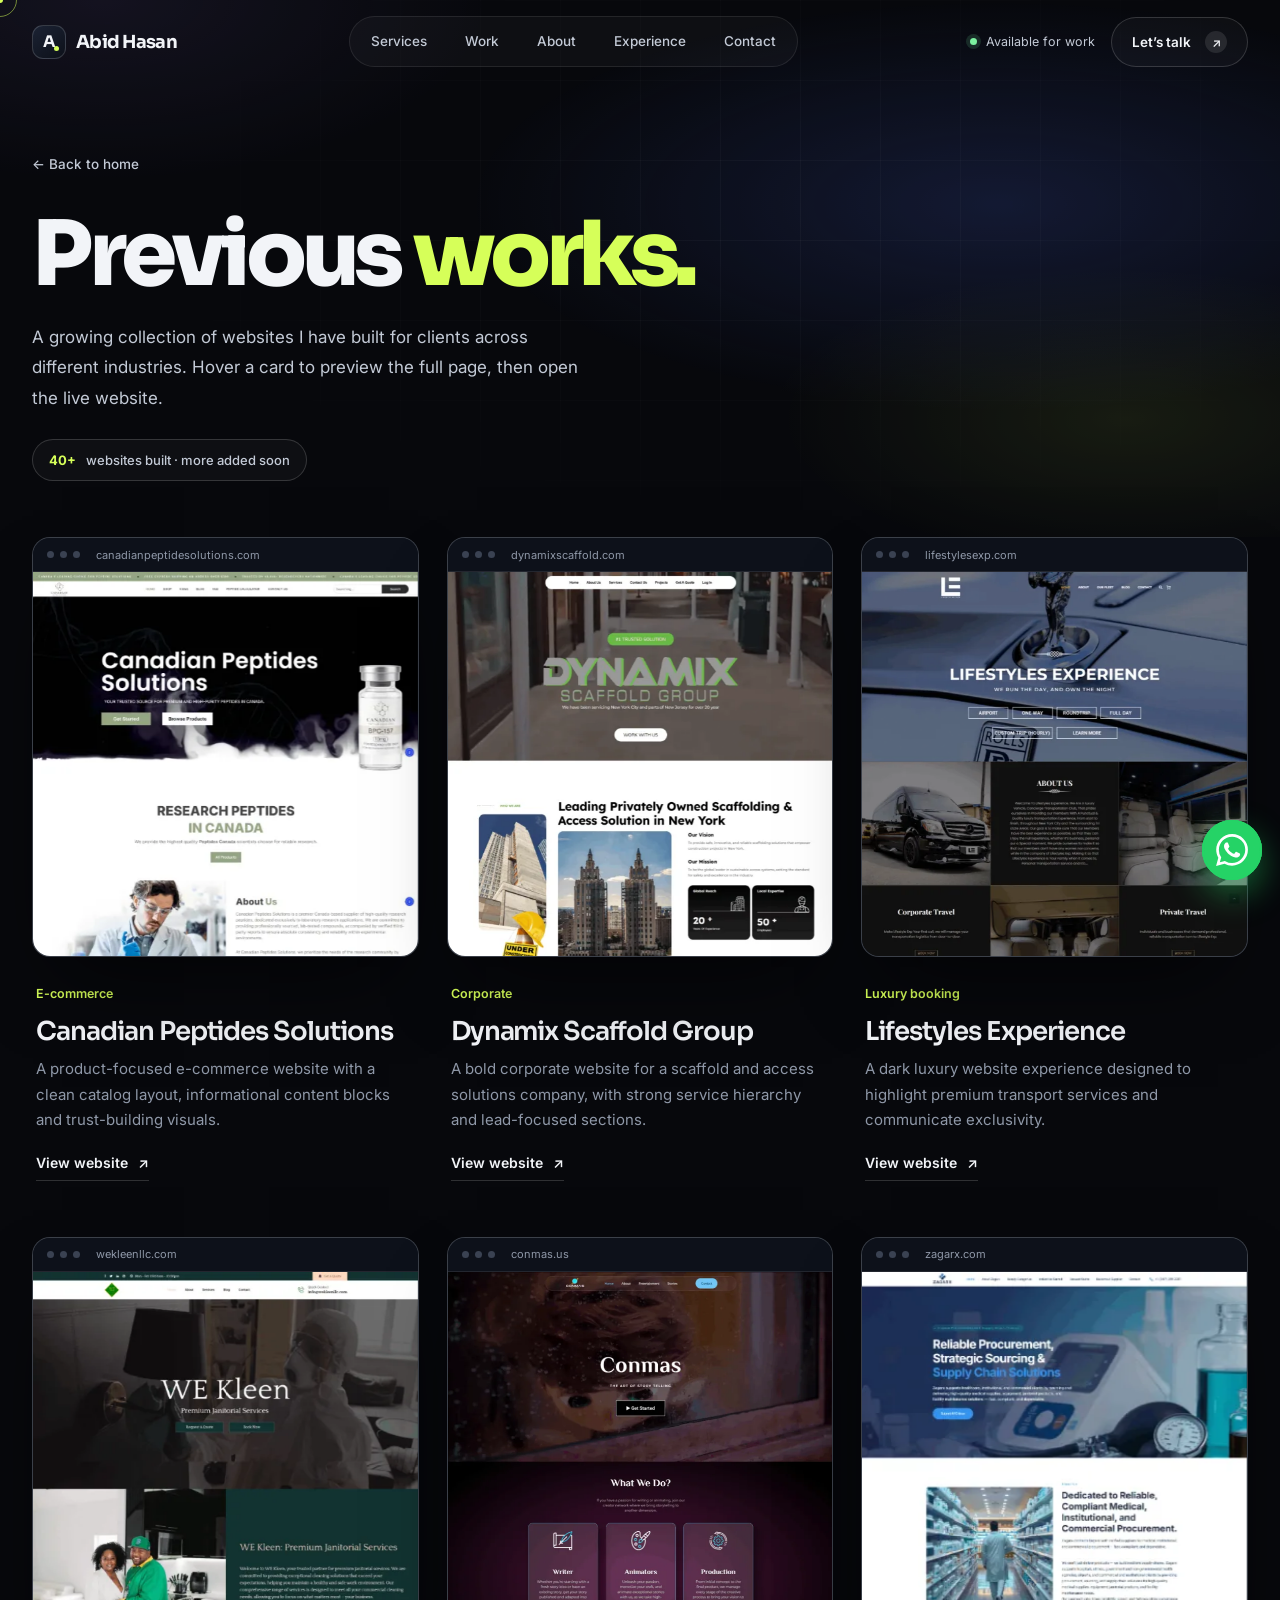
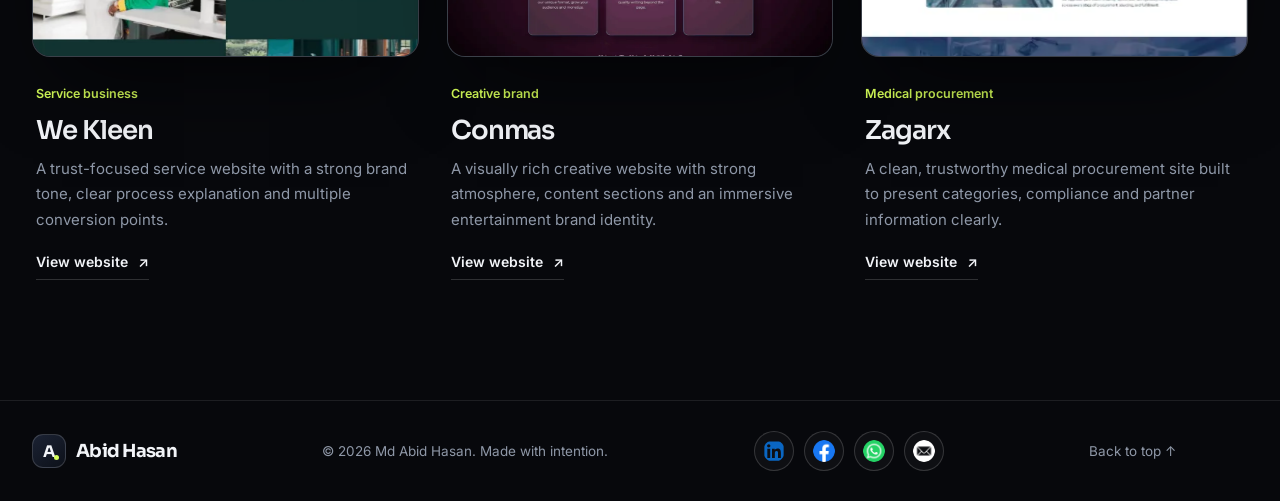
==== works.html @ d03ebf86 "Add files via upload" ====
<!doctype html>
<html lang="en">
<head>
<meta charset="utf-8">
<meta name="viewport" content="width=device-width,initial-scale=1,viewport-fit=cover">
<meta name="theme-color" content="#07080c">
<title>Previous Works — Abid Hasan</title>
<meta name="description" content="A collection of websites built by Abid Hasan: WordPress, WooCommerce, Shopify and custom projects for clients.">
<meta property="og:type" content="website">
<meta property="og:title" content="Previous Works — Abid Hasan">
<meta property="og:description" content="Modern business websites, e-commerce stores and custom web solutions that look professional and work smoothly.">
<meta property="og:image" content="https://abidhasandev.github.io/assets/abid-hasan-studio.webp">
<link rel="icon" href="data:image/svg+xml,%3Csvg xmlns='http://www.w3.org/2000/svg' viewBox='0 0 64 64'%3E%3Crect width='64' height='64' rx='16' fill='%2307080c'/%3E%3Ctext x='32' y='43' font-family='Arial' font-weight='800' font-size='34' text-anchor='middle' fill='%23f2f4f8'%3EA%3C/text%3E%3Ccircle cx='46' cy='42' r='4' fill='%23d6ff59'/%3E%3C/svg%3E">
<link rel="preconnect" href="https://fonts.googleapis.com">
<link rel="preconnect" href="https://fonts.gstatic.com" crossorigin>
<link href="https://fonts.googleapis.com/css2?family=Inter:wght@400;500;600;700&family=Sora:wght@500;600;700;800&display=swap" rel="stylesheet">
<link rel="stylesheet" href="assets/style.css">
</head>
<body>
<a class="skip" href="#main">Skip to content</a>
<div id="progress"></div>
<div class="cursor" id="cursor"></div><div class="cursor-ring" id="ring"><span class="cursor-label" id="clabel">View</span></div>

<header class="nav" id="nav"><div class="wrap nav-inner">
  <a class="brand" href="index.html" aria-label="Abid Hasan — home"><span class="brand-mark">A</span>Abid Hasan</a>
  <nav class="nav-links" id="navLinks" aria-label="Primary">
    <a href="index.html#services">Services</a><a href="index.html#work">Work</a><a href="index.html#about">About</a><a href="index.html#experience">Experience</a><a href="index.html#contact">Contact</a>
  </nav>
  <div class="nav-right">
    <span class="availability">Available for work</span>
    <a class="btn btn-ghost magnetic" href="index.html#contact">Let’s talk <span class="ar">↗</span></a>
    <button class="menu-btn" id="menuBtn" aria-label="Open navigation" aria-expanded="false">☰</button>
  </div>
</div></header>

<main id="main">
<section class="page-head" id="top">
  <div class="hero-bg"></div><div class="hero-grid"></div>
  <div class="wrap">
    <a class="back" href="index.html#work">← Back to home</a>
    <h1 class="page-title">Previous <em>works.</em></h1>
    <p class="page-sub">A growing collection of websites I have built for clients across different industries. Hover a card to preview the full page, then open the live website.</p>
    <div class="works-count"><b>40+</b> websites built · more added soon</div>
  </div>
</section>

<section class="wrap">
  <!--
    HOW TO ADD A NEW WORK
    Copy one whole <article class="project reveal"> ... </article> block below, paste it
    at the end of the grid (just before the closing </div>), then change:
      1. the screenshot file in assets/ (img src + alt)
      2. the domain text inside <span> in .shot-top
      3. the tag, title, description and the website link
    Tip: save the full-page screenshot as .webp to keep the page fast.
  -->
  <div class="projects works-grid">
    <article class="project reveal"><div class="shot" data-cursor="Scroll<br>preview"><div class="shot-top"><i></i><i></i><i></i><span>canadianpeptidesolutions.com</span></div><div class="shot-page"><img src="assets/canadian-peptides.webp" alt="Full-page screenshot of Canadian Peptides Solutions" loading="lazy"></div></div>
      <div class="project-info"><div class="project-tag">E-commerce</div><h3>Canadian Peptides Solutions</h3><p>A product-focused e-commerce website with a clean catalog layout, informational content blocks and trust-building visuals.</p><a class="visit" href="https://canadianpeptidesolutions.com/" target="_blank" rel="noopener">View website <span>↗</span></a></div></article>
    <article class="project reveal"><div class="shot" data-cursor="Scroll<br>preview"><div class="shot-top"><i></i><i></i><i></i><span>dynamixscaffold.com</span></div><div class="shot-page"><img src="assets/dynamix-scaffold.webp" alt="Full-page screenshot of Dynamix Scaffold Group" loading="lazy"></div></div>
      <div class="project-info"><div class="project-tag">Corporate</div><h3>Dynamix Scaffold Group</h3><p>A bold corporate website for a scaffold and access solutions company, with strong service hierarchy and lead-focused sections.</p><a class="visit" href="https://dynamixscaffold.com/" target="_blank" rel="noopener">View website <span>↗</span></a></div></article>
    <article class="project reveal"><div class="shot" data-cursor="Scroll<br>preview"><div class="shot-top"><i></i><i></i><i></i><span>lifestylesexp.com</span></div><div class="shot-page"><img src="assets/lifestyles-experience.webp" alt="Full-page screenshot of Lifestyles Experience" loading="lazy"></div></div>
      <div class="project-info"><div class="project-tag">Luxury booking</div><h3>Lifestyles Experience</h3><p>A dark luxury website experience designed to highlight premium transport services and communicate exclusivity.</p><a class="visit" href="https://lifestylesexp.com/" target="_blank" rel="noopener">View website <span>↗</span></a></div></article>
    <article class="project reveal"><div class="shot" data-cursor="Scroll<br>preview"><div class="shot-top"><i></i><i></i><i></i><span>wekleenllc.com</span></div><div class="shot-page"><img src="assets/we-kleen.webp" alt="Full-page screenshot of We Kleen" loading="lazy"></div></div>
      <div class="project-info"><div class="project-tag">Service business</div><h3>We Kleen</h3><p>A trust-focused service website with a strong brand tone, clear process explanation and multiple conversion points.</p><a class="visit" href="https://wekleenllc.com/" target="_blank" rel="noopener">View website <span>↗</span></a></div></article>
    <article class="project reveal"><div class="shot" data-cursor="Scroll<br>preview"><div class="shot-top"><i></i><i></i><i></i><span>conmas.us</span></div><div class="shot-page"><img src="assets/conmas.webp" alt="Full-page screenshot of Conmas" loading="lazy"></div></div>
      <div class="project-info"><div class="project-tag">Creative brand</div><h3>Conmas</h3><p>A visually rich creative website with strong atmosphere, content sections and an immersive entertainment brand identity.</p><a class="visit" href="https://conmas.us/" target="_blank" rel="noopener">View website <span>↗</span></a></div></article>
    <article class="project reveal"><div class="shot" data-cursor="Scroll<br>preview"><div class="shot-top"><i></i><i></i><i></i><span>zagarx.com</span></div><div class="shot-page"><img src="assets/zagarx.webp" alt="Full-page screenshot of Zagarx" loading="lazy"></div></div>
      <div class="project-info"><div class="project-tag">Medical procurement</div><h3>Zagarx</h3><p>A clean, trustworthy medical procurement site built to present categories, compliance and partner information clearly.</p><a class="visit" href="https://zagarx.com/" target="_blank" rel="noopener">View website <span>↗</span></a></div></article>
  </div>
</section>
</main>

<a class="wa-float" href="https://wa.me/8801737927525" target="_blank" rel="noopener" aria-label="Chat with Abid Hasan on WhatsApp"><svg viewBox="0 0 24 24" aria-hidden="true"><path d="M17.472 14.382c-.297-.149-1.758-.867-2.03-.967-.273-.099-.471-.148-.67.15-.197.297-.767.966-.94 1.164-.173.199-.347.223-.644.075-.297-.15-1.255-.463-2.39-1.475-.883-.788-1.48-1.761-1.653-2.059-.173-.297-.018-.458.13-.606.134-.133.298-.347.446-.52.149-.174.198-.298.298-.497.099-.198.05-.371-.025-.52-.075-.149-.669-1.612-.916-2.207-.242-.579-.487-.5-.669-.51-.173-.008-.371-.01-.57-.01-.198 0-.52.074-.792.372-.272.297-1.04 1.016-1.04 2.479 0 1.462 1.065 2.875 1.213 3.074.149.198 2.096 3.2 5.077 4.487.709.306 1.262.489 1.694.625.712.227 1.36.195 1.871.118.571-.085 1.758-.719 2.006-1.413.248-.694.248-1.289.173-1.413-.074-.124-.272-.198-.57-.347m-5.421 7.403h-.004a9.87 9.87 0 01-5.031-1.378l-.361-.214-3.741.982.998-3.648-.235-.374a9.86 9.86 0 01-1.51-5.26c.001-5.45 4.436-9.884 9.888-9.884 2.64 0 5.122 1.03 6.988 2.898a9.825 9.825 0 012.893 6.994c-.003 5.45-4.437 9.884-9.885 9.884m8.413-18.297A11.815 11.815 0 0012.05 0C5.495 0 .16 5.335.157 11.892c0 2.096.547 4.142 1.588 5.945L.057 24l6.305-1.654a11.882 11.882 0 005.683 1.448h.005c6.554 0 11.89-5.335 11.893-11.893a11.821 11.821 0 00-3.48-8.413Z"/></svg></a>
<footer class="footer"><div class="wrap footer-inner">
  <a class="brand" href="index.html"><span class="brand-mark">A</span>Abid Hasan</a>
  <span>© <span id="year"></span> Md Abid Hasan. Made with intention.</span>
  <div class="social-icons">
    <a href="https://www.linkedin.com/in/abid-hasan21/" target="_blank" rel="noopener" aria-label="LinkedIn" title="LinkedIn"><img src="assets/social/linkedin.svg" alt="" width="22" height="22"></a>
    <a href="https://www.messenger.com/t/100046261867952/" target="_blank" rel="noopener" aria-label="Facebook" title="Facebook"><img src="assets/social/facebook.png" alt="" width="22" height="22"></a>
    <a href="https://wa.me/8801737927525" target="_blank" rel="noopener" aria-label="WhatsApp" title="WhatsApp"><img src="assets/social/whatsapp.png" alt="" width="22" height="22"></a>
    <a href="mailto:abidbest21@gmail.com" aria-label="Email" title="Email"><img src="assets/social/email.png" alt="" width="22" height="22"></a>
  </div>
  <div class="social"><a href="#top">Back to top ↑</a></div>
</div></footer>

<script>
const $=s=>document.querySelector(s),$$=s=>[...document.querySelectorAll(s)];
const reduce=matchMedia('(prefers-reduced-motion:reduce)').matches;
$('#year').textContent=new Date().getFullYear();
const nav=$('#nav'),bar=$('#progress');
addEventListener('scroll',()=>{nav.classList.toggle('scrolled',scrollY>20);const m=document.documentElement.scrollHeight-innerHeight;bar.style.width=(m>0?scrollY/m*100:0)+'%'},{passive:true});
const nl=$('#navLinks'),mb=$('#menuBtn');
mb.addEventListener('click',()=>{const o=nl.classList.toggle('open');mb.setAttribute('aria-expanded',o)});
const io=new IntersectionObserver(es=>es.forEach(e=>{if(e.isIntersecting){e.target.classList.add('in');io.unobserve(e.target)}}),{threshold:.12,rootMargin:'0px 0px -6% 0px'});
$$('.reveal').forEach(el=>io.observe(el));
if(matchMedia('(pointer:fine)').matches&&!reduce){
  const c=$('#cursor'),ring=$('#ring'),lab=$('#clabel');let mx=0,my=0,rx=0,ry=0;
  c.style.opacity=ring.style.opacity=1;
  addEventListener('pointermove',e=>{mx=e.clientX;my=e.clientY;c.style.left=mx+'px';c.style.top=my+'px'},{passive:true});
  (function f(){rx+=(mx-rx)*.16;ry+=(my-ry)*.16;ring.style.left=rx+'px';ring.style.top=ry+'px';requestAnimationFrame(f)})();
  $$('[data-cursor]').forEach(el=>{el.addEventListener('mouseenter',()=>{ring.classList.add('active');lab.innerHTML=el.dataset.cursor});el.addEventListener('mouseleave',()=>ring.classList.remove('active'))});
  $$('a,button').forEach(el=>{el.addEventListener('mouseenter',()=>{if(!ring.classList.contains('active')){ring.classList.add('active');lab.textContent=''}});el.addEventListener('mouseleave',()=>ring.classList.remove('active'))});
}
</script>
</body>
</html>
---- assets/style.css ----
:root{
  --bg:#07080c;--bg2:#0a0d14;--panel:#0f131c;--panel2:#141925;
  --ink:#f2f4f8;--soft:#c3cad6;--muted:#8f98a8;--faint:#5f6877;
  --line:rgba(255,255,255,.09);--line2:rgba(255,255,255,.16);
  --lime:#d6ff59;--blue:#5577ff;--violet:#a98cff;
  --max:1240px;--ease:cubic-bezier(.2,.75,.25,1);
  --r-lg:28px;--r-md:18px;--r-sm:10px;
}
*{box-sizing:border-box}
html{scroll-behavior:smooth;scroll-padding-top:96px;-webkit-text-size-adjust:100%}
body{margin:0;background:var(--bg);color:var(--ink);font:400 16px/1.7 "Inter",system-ui,sans-serif;overflow-x:hidden;-webkit-font-smoothing:antialiased}
body:after{content:"";position:fixed;inset:0;z-index:80;pointer-events:none;opacity:.10;background-image:url("data:image/svg+xml,%3Csvg viewBox='0 0 180 180' xmlns='http://www.w3.org/2000/svg'%3E%3Cfilter id='n'%3E%3CfeTurbulence type='fractalNoise' baseFrequency='.9' numOctaves='3' stitchTiles='stitch'/%3E%3C/filter%3E%3Crect width='100%25' height='100%25' filter='url(%23n)' opacity='.18'/%3E%3C/svg%3E");mix-blend-mode:soft-light}
img{max-width:100%}
a{color:inherit;text-decoration:none}
button,input,textarea{font:inherit;color:inherit}
button{cursor:pointer}
h1,h2,h3,h4,p{margin:0}
:focus-visible{outline:2px solid var(--lime);outline-offset:3px;border-radius:6px}
.skip{position:absolute;left:16px;top:-60px;z-index:200;background:var(--lime);color:#0b0f05;padding:10px 16px;border-radius:99px;font-weight:600;font-size:14px;transition:top .2s}
.skip:focus{top:14px}
.wrap{width:min(var(--max),calc(100% - 64px));margin:auto}
.display{font-family:"Sora",sans-serif;font-weight:700;letter-spacing:-.045em;line-height:1.02}
.lime{color:var(--lime)}

/* progress + loader */
#progress{position:fixed;top:0;left:0;width:0;height:2px;background:linear-gradient(90deg,var(--blue),var(--lime));z-index:100}
#loader{position:fixed;inset:0;z-index:120;background:var(--bg);display:grid;place-items:center;transition:opacity .7s var(--ease),visibility .7s}
.loader-brand{font:800 34px "Sora",sans-serif;letter-spacing:-.05em}
.loader-line{width:min(260px,60vw);height:2px;background:#232833;margin:20px auto 0;overflow:hidden;border-radius:2px}
.loader-line i{display:block;height:100%;width:0;background:var(--lime);animation:load .9s var(--ease) forwards}
.loader-done{opacity:0;visibility:hidden}
@keyframes load{to{width:100%}}
.loader-inner{text-align:center}

/* cursor */
.cursor,.cursor-ring{position:fixed;top:0;left:0;z-index:110;pointer-events:none;border-radius:50%;transform:translate(-50%,-50%);opacity:0}
.cursor{width:6px;height:6px;background:var(--lime)}
.cursor-ring{width:34px;height:34px;border:1px solid rgba(214,255,89,.5);transition:width .25s,height .25s,background .25s}
.cursor-ring.active{width:70px;height:70px;background:rgba(214,255,89,.08);border-color:var(--lime)}
.cursor-label{position:absolute;inset:0;display:grid;place-items:center;font:600 9px "Inter";color:var(--lime);opacity:0;text-align:center;line-height:1.2}
.cursor-ring.active .cursor-label{opacity:1}

/* nav */
.nav{position:fixed;top:0;left:0;right:0;z-index:50;height:84px;transition:background .3s,border-color .3s,height .3s;border-bottom:1px solid transparent}
.nav.scrolled{height:68px;background:rgba(7,8,12,.72);backdrop-filter:blur(20px) saturate(1.4);-webkit-backdrop-filter:blur(20px) saturate(1.4);border-color:var(--line)}
.nav-inner{height:100%;display:flex;align-items:center;justify-content:space-between;gap:24px}
.brand{display:flex;align-items:center;gap:10px;font:700 18px "Sora",sans-serif;letter-spacing:-.04em}
.brand-mark{display:grid;place-items:center;width:34px;height:34px;border-radius:11px;background:linear-gradient(145deg,#1b2233,#0d111a);border:1px solid var(--line2);font-size:16px;position:relative}
.brand-mark:after{content:"";position:absolute;right:6px;bottom:7px;width:5px;height:5px;border-radius:50%;background:var(--lime)}
.nav-links{display:flex;gap:6px;padding:5px;border:1px solid var(--line);border-radius:99px;background:rgba(255,255,255,.03)}
.nav-links a{font-size:13.5px;font-weight:500;color:var(--soft);padding:8px 16px;border-radius:99px;transition:color .2s,background .2s}
.nav-links a:hover,.nav-links a.on{color:var(--ink);background:rgba(255,255,255,.08)}
.nav-right{display:flex;align-items:center;gap:16px}
.availability{display:flex;align-items:center;gap:9px;font-size:12.5px;color:var(--soft)}
.availability:before{content:"";width:7px;height:7px;border-radius:50%;background:#7bf0a0;box-shadow:0 0 0 4px rgba(123,240,160,.14);animation:pulse 2.4s ease-in-out infinite}
@keyframes pulse{50%{box-shadow:0 0 0 7px rgba(123,240,160,0)}}
.btn{display:inline-flex;align-items:center;gap:14px;padding:13px 20px;border-radius:99px;font:600 13.5px "Inter",sans-serif;border:1px solid transparent;transition:transform .3s var(--ease),box-shadow .3s,background .25s,color .25s,border-color .25s;will-change:transform}
.btn-lime{background:var(--lime);color:#0c1005}
.btn-lime:hover{box-shadow:0 14px 40px -8px rgba(214,255,89,.45)}
.btn-ghost{border-color:var(--line2);color:var(--ink);background:rgba(255,255,255,.03)}
.btn-ghost:hover{background:var(--ink);color:#0a0c10;border-color:var(--ink)}
.btn .ar{display:grid;place-items:center;width:22px;height:22px;border-radius:50%;background:rgba(0,0,0,.14);font-size:12px;transition:transform .3s var(--ease)}
.btn:hover .ar{transform:rotate(45deg)}
.btn-ghost .ar{background:rgba(255,255,255,.1)}
.btn-ghost:hover .ar{background:rgba(0,0,0,.1)}
.menu-btn{display:none;width:44px;height:44px;border-radius:50%;border:1px solid var(--line2);background:rgba(255,255,255,.04);font-size:18px}

/* hero */
.hero{position:relative;padding:150px 0 0;overflow:hidden;isolation:isolate}
.hero-bg{position:absolute;inset:0;z-index:-1;pointer-events:none;background:
  radial-gradient(60% 55% at 78% 38%,rgba(85,119,255,.20),transparent 70%),
  radial-gradient(40% 40% at 88% 78%,rgba(214,255,89,.10),transparent 70%),
  radial-gradient(45% 50% at 8% 0%,rgba(169,140,255,.10),transparent 70%)}
.hero-grid{position:absolute;inset:0;z-index:-1;pointer-events:none;background-image:linear-gradient(rgba(255,255,255,.035) 1px,transparent 1px),linear-gradient(90deg,rgba(255,255,255,.035) 1px,transparent 1px);background-size:80px 80px;-webkit-mask-image:radial-gradient(70% 80% at 60% 40%,#000,transparent 80%);mask-image:radial-gradient(70% 80% at 60% 40%,#000,transparent 80%)}
.hero-wrap{display:grid;grid-template-columns:minmax(0,.95fr) minmax(0,1.05fr);gap:30px;align-items:center}
.hero-left{padding-bottom:70px}
.hero-kicker{display:inline-flex;align-items:center;gap:10px;padding:8px 14px 8px 10px;border:1px solid var(--line);border-radius:99px;background:rgba(255,255,255,.03);font-size:12.5px;font-weight:500;color:var(--soft);margin-bottom:28px}
.hero-kicker b{display:grid;place-items:center;height:22px;padding:0 9px;border-radius:99px;background:rgba(214,255,89,.12);color:var(--lime);font-size:11px;font-weight:700}
.hero-title{font-family:"Sora",sans-serif;font-weight:800;font-size:clamp(60px,6.9vw,104px);line-height:.98;letter-spacing:-.06em}
.hero-title .ln{display:block;overflow:hidden;padding:.02em 0 .1em;white-space:nowrap}
.hero-title .ln>span{display:inline-block;transform:translateY(112%);animation:rise 1.1s var(--ease) forwards}
.hero-title .lime{display:inline-block}
.hero-tag{display:flex;align-items:center;gap:14px;margin-top:10px;font:600 clamp(15px,1.75vw,24px)/1.2 "Sora",sans-serif;letter-spacing:-.01em;color:var(--soft);white-space:nowrap;opacity:0;transform:translateY(14px);animation:tagIn .9s .45s var(--ease) forwards}
.hero-tag:before{content:"";width:34px;height:2px;border-radius:2px;background:var(--lime);flex:none}
body:not(.ready) .hero-tag{animation-play-state:paused}
@keyframes tagIn{to{opacity:1;transform:none}}
body:not(.ready) .hero-title .ln span{animation-play-state:paused}
@keyframes rise{to{transform:none}}
.hero-title .lime{display:inline-block}
.hero-intro{max-width:480px;margin-top:28px;color:var(--soft);font-size:18px;line-height:1.75}
.hero-actions{display:flex;flex-wrap:wrap;align-items:center;gap:12px;margin-top:34px}
.hero-chips{display:flex;flex-wrap:wrap;gap:8px;margin-top:34px}
.hero-chips span{padding:8px 14px;border-radius:99px;border:1px solid var(--line);background:rgba(255,255,255,.025);font-size:12.5px;font-weight:500;color:var(--soft)}

.hero-right{position:relative;align-self:stretch}
.stage{position:relative;height:100%;min-height:720px}
.portrait{position:absolute;z-index:3;left:50%;bottom:0;height:82%;width:auto;max-width:none;transform:translateX(-50%);filter:drop-shadow(0 30px 50px rgba(0,0,0,.45));-webkit-mask-image:linear-gradient(180deg,#000 88%,transparent);mask-image:linear-gradient(180deg,#000 88%,transparent)}
.orbit{position:absolute;left:50%;top:40%;aspect-ratio:1;border-radius:50%;border:1px solid rgba(214,255,89,.16);z-index:2;animation:spin var(--dur) linear infinite}
.orbit:before{content:"";position:absolute;inset:16px;border-radius:50%;border:1px dashed rgba(255,255,255,.06)}
.orbit-1{width:68%;--dur:46s}
.orbit-2{width:92%;--dur:70s;animation-direction:reverse;border-color:rgba(255,255,255,.09)}
@keyframes spin{from{transform:translate(-50%,-50%) rotate(0)}to{transform:translate(-50%,-50%) rotate(360deg)}}
@keyframes spinback{from{transform:rotate(0)}to{transform:rotate(-360deg)}}
.tech{position:absolute;z-index:4;width:62px;height:62px;margin:-31px 0 0 -31px}
.tech i{display:grid;place-items:center;width:100%;height:100%;border-radius:20px;background:rgba(12,16,25,.88);border:1px solid var(--line2);box-shadow:0 18px 36px -10px rgba(0,0,0,.6),inset 0 1px 0 rgba(255,255,255,.08);backdrop-filter:blur(8px);animation:spinback var(--dur) linear infinite}
.orbit-2 .tech i{animation-name:spinfwd}
@keyframes spinfwd{from{transform:rotate(0)}to{transform:rotate(360deg)}}
.tech img{width:34px;height:34px;object-fit:contain}
.orbit-1 .tech i{border-radius:50%}
.glass{position:absolute;z-index:5;display:flex;align-items:center;gap:14px;padding:14px 18px;border-radius:var(--r-md);background:rgba(14,18,28,.72);border:1px solid var(--line2);backdrop-filter:blur(16px);-webkit-backdrop-filter:blur(16px);box-shadow:0 24px 50px -16px rgba(0,0,0,.6)}
.glass strong{display:block;font:700 26px/1 "Sora",sans-serif;letter-spacing:-.04em}
.glass small{display:block;font-size:12px;color:var(--muted);line-height:1.35;margin-top:4px}
.glass-a{left:0;bottom:3%;animation:floaty 7s ease-in-out infinite}
.glass-b{right:0;top:10%;animation:floaty 8s ease-in-out -3s infinite}
.glass-b .dot{width:9px;height:9px;border-radius:50%;background:#7bf0a0;box-shadow:0 0 0 5px rgba(123,240,160,.15)}
@keyframes floaty{50%{transform:translateY(-10px)}}

/* marquee */
.marquee{border-top:1px solid var(--line);border-bottom:1px solid var(--line);background:var(--bg2);padding:22px 0;overflow:hidden}
.marquee-track{display:flex;width:max-content;animation:marquee 38s linear infinite}
.marquee:hover .marquee-track{animation-play-state:paused}
.marquee-group{flex:none;display:flex;align-items:center;gap:36px;padding-right:36px;white-space:nowrap;font:600 17px "Sora",sans-serif;letter-spacing:-.02em;color:var(--soft)}
.marquee-group b{color:var(--lime);font-size:15px}
@keyframes marquee{to{transform:translate3d(-33.3333%,0,0)}}

/* sections */
.section{padding:140px 0;position:relative}
.sec-head{display:flex;justify-content:space-between;align-items:flex-end;gap:48px;margin-bottom:64px}
.sec-num{display:inline-flex;align-items:center;gap:12px;font-size:13px;font-weight:600;color:var(--lime);margin-bottom:20px}
.sec-num:before{content:"";width:28px;height:1px;background:var(--lime)}
.sec-title{font:700 clamp(40px,5.2vw,72px)/1.02 "Sora",sans-serif;letter-spacing:-.05em;max-width:760px}
.sec-title em{font-style:normal;color:var(--faint)}
.sec-aside{max-width:360px;color:var(--soft);font-size:16px;line-height:1.8;padding-bottom:8px}

/* stats */
.stats{padding:0;margin-top:-1px}
.stats-grid{display:grid;grid-template-columns:repeat(4,1fr);border-bottom:1px solid var(--line)}
.stat{padding:48px 32px 44px 0;border-right:1px solid var(--line)}
.stat:not(:first-child){padding-left:32px}
.stat:last-child{border:0}
.stat b{display:block;font:700 clamp(44px,5vw,68px)/1 "Sora",sans-serif;letter-spacing:-.05em}
.stat b sup{font-size:.5em;color:var(--lime);vertical-align:top;margin-left:2px;position:relative;top:.15em}
.stat>span{display:block;margin-top:14px;font-size:14.5px;color:var(--muted);max-width:210px;line-height:1.55}

/* services */

/* work */
.work{background:linear-gradient(180deg,var(--bg2),var(--bg))}
.projects{display:grid;grid-template-columns:repeat(3,minmax(0,1fr));gap:60px 28px;align-items:start}
.project:nth-child(3n+2){margin-top:64px}
.shot{position:relative;height:500px;border-radius:var(--r-md);overflow:hidden;background:#161b26;border:1px solid var(--line2);isolation:isolate;box-shadow:0 40px 80px -30px rgba(0,0,0,.7);transition:border-color .4s,transform .6s var(--ease)}
.project:hover .shot{border-color:rgba(214,255,89,.4);transform:translateY(-6px)}
.shot-top{position:absolute;z-index:3;top:0;left:0;right:0;height:34px;display:flex;align-items:center;gap:6px;padding:0 14px;background:#0d111a;border-bottom:1px solid var(--line)}
.shot-top i{width:7px;height:7px;border-radius:50%;background:#3a4252}
.shot-top span{margin-left:10px;font-size:11px;color:var(--muted)}
.shot-page{position:absolute;top:34px;left:0;right:0;transition:transform 6s cubic-bezier(.18,.7,.25,1);will-change:transform}
.shot-page img{display:block;width:100%;height:auto}
.project:hover .shot-page,.project:focus-within .shot-page{transform:translateY(calc(-100% + 466px))}
.project-info{padding:22px 4px 0}
.project-tag{display:inline-flex;align-items:center;gap:10px;font-size:12.5px;font-weight:600;color:var(--lime)}
.project-tag span{color:var(--faint);font-weight:500}
.project h3{font:600 26px/1.15 "Sora",sans-serif;letter-spacing:-.04em;margin:10px 0 10px}
.project p{color:var(--muted);font-size:15px;line-height:1.7}
.visit{display:inline-flex;align-items:center;gap:10px;margin-top:18px;font-size:14px;font-weight:600;border-bottom:1px solid var(--line2);padding-bottom:5px;transition:color .25s,border-color .25s,gap .3s var(--ease)}
.visit:hover{color:var(--lime);border-color:var(--lime);gap:16px}

/* about */
.about{overflow:hidden}
.about:before{content:"";position:absolute;width:700px;height:700px;right:-360px;top:180px;border-radius:50%;background:radial-gradient(circle,rgba(85,119,255,.12),transparent 68%);pointer-events:none}
.about-layout{position:relative;display:grid;grid-template-columns:minmax(300px,.8fr) minmax(0,1.2fr);gap:28px;align-items:stretch}
.portrait-card{margin:0;position:relative;min-height:600px;border-radius:var(--r-lg);overflow:hidden;border:1px solid var(--line2);background:#111927;isolation:isolate}
.portrait-card img{position:absolute;inset:0;width:100%;height:100%;object-fit:cover;object-position:center 18%;transition:transform 1s var(--ease)}
.portrait-card:hover img{transform:scale(1.04)}
.portrait-card:before{content:"";position:absolute;inset:0;z-index:1;background:linear-gradient(180deg,rgba(5,8,14,.15),transparent 35%,rgba(5,8,14,.88))}
.portrait-card figcaption{position:absolute;z-index:2;left:30px;right:30px;bottom:30px}
.portrait-card strong{display:block;font:700 clamp(26px,3vw,36px)/1.05 "Sora",sans-serif;letter-spacing:-.045em}
.portrait-card span{display:block;margin-top:8px;font-size:13.5px;color:var(--soft)}
.portrait-pill{position:absolute;z-index:2;top:24px;left:24px;padding:8px 14px;border-radius:99px;background:rgba(10,13,20,.6);border:1px solid var(--line2);backdrop-filter:blur(10px);font-size:12.5px;font-weight:500}
.about-copy{display:flex;flex-direction:column;justify-content:center;padding:clamp(30px,4vw,56px);border-radius:var(--r-lg);border:1px solid var(--line);background:linear-gradient(150deg,rgba(22,28,41,.9),rgba(11,14,21,.96));position:relative;overflow:hidden}
.about-copy:after{content:"";position:absolute;width:300px;height:300px;right:-160px;top:-170px;border-radius:50%;border:1px solid rgba(214,255,89,.14);box-shadow:0 0 0 30px rgba(214,255,89,.02),0 0 0 62px rgba(214,255,89,.015);pointer-events:none}
.about-copy>*{position:relative;z-index:1}
.about-copy h3{font:700 clamp(28px,3.2vw,44px)/1.1 "Sora",sans-serif;letter-spacing:-.05em;max-width:640px;margin-bottom:20px}
.about-copy p{color:var(--soft);max-width:640px;font-size:16px;line-height:1.85;margin-bottom:14px}
.about-copy .lead{color:var(--ink);font-size:18px;font-weight:500}
.caps{display:grid;grid-template-columns:repeat(2,minmax(0,1fr));gap:0 28px;margin-top:22px;border-top:1px solid var(--line)}
.caps div{display:flex;align-items:center;gap:12px;min-height:50px;border-bottom:1px solid var(--line);font-size:14px;font-weight:500}
.caps div:before{content:"";width:6px;height:6px;border-radius:50%;background:var(--lime);flex:none}

.cards{display:grid;grid-template-columns:repeat(3,minmax(0,1fr));gap:16px;margin-top:80px}
.card{position:relative;padding:30px 28px 32px;border-radius:var(--r-md);border:1px solid var(--line);background:linear-gradient(150deg,var(--panel2),var(--panel));overflow:hidden;transition:transform .4s var(--ease),border-color .4s}
.card:before{content:"";position:absolute;left:0;top:0;height:2px;width:100%;background:linear-gradient(90deg,var(--lime),transparent 70%);opacity:.7}
.card:hover{transform:translateY(-6px);border-color:rgba(214,255,89,.32)}
.card .ic{display:grid;place-items:center;width:46px;height:46px;border-radius:14px;border:1px solid rgba(214,255,89,.26);background:rgba(214,255,89,.06);color:var(--lime);font-size:20px;margin-bottom:22px}
.card h3{font:600 19px/1.3 "Sora",sans-serif;letter-spacing:-.03em;margin-bottom:10px}
.card p{color:var(--muted);font-size:15px;line-height:1.7}


/* experience */
.exp{background:var(--bg2);border-top:1px solid var(--line);border-bottom:1px solid var(--line)}
.exp-layout{display:grid;grid-template-columns:minmax(0,.7fr) minmax(0,1.3fr);gap:80px;align-items:start}
.exp-side{position:sticky;top:120px}
.exp-side .sec-title{font-size:clamp(38px,4.4vw,60px)}
.exp-side p{margin-top:24px;color:var(--soft);max-width:340px}
.langs{margin-top:34px;padding-top:24px;border-top:1px solid var(--line);font-size:14px;color:var(--muted);line-height:1.8}
.langs b{display:block;color:var(--ink);font-weight:600;margin-bottom:4px}
.tl{position:relative;display:grid;gap:16px}
.tl:before{content:"";position:absolute;left:7px;top:14px;bottom:14px;width:1px;background:linear-gradient(180deg,var(--lime),var(--line) 40%,var(--line))}
.role{position:relative;margin-left:36px;padding:30px 32px 32px;border-radius:var(--r-md);border:1px solid var(--line);background:linear-gradient(150deg,var(--panel2),var(--panel))}
.role:before{content:"";position:absolute;left:-36px;top:36px;width:15px;height:15px;border-radius:50%;background:var(--bg2);border:2px solid var(--lime)}
.role.now:before{background:var(--lime);box-shadow:0 0 0 6px rgba(214,255,89,.15)}
.role-date{font-size:13px;font-weight:600;color:var(--lime)}
.role h3{font:600 22px/1.25 "Sora",sans-serif;letter-spacing:-.035em;margin:8px 0 2px}
.role .org{color:var(--muted);font-size:14.5px}
.role ul{list-style:none;margin:20px 0 0;padding:0;display:grid;grid-template-columns:1fr 1fr;gap:10px 24px}
.role li{position:relative;padding-left:18px;color:var(--soft);font-size:14.5px;line-height:1.55}
.role li:before{content:"";position:absolute;left:0;top:.62em;width:6px;height:1px;background:var(--lime)}
.role.edu ul{grid-template-columns:1fr}
.role.edu li b{color:var(--ink);font-weight:600}

/* process */
.steps{display:grid;grid-template-columns:repeat(4,1fr);border-top:1px solid var(--line);border-bottom:1px solid var(--line)}
.step{padding:32px 26px 36px 0;border-right:1px solid var(--line);min-height:240px}
.step:not(:first-child){padding-left:26px}
.step:last-child{border:0}
.step em{font:600 13px "Inter";font-style:normal;color:var(--lime)}
.step h3{font:600 21px/1.25 "Sora",sans-serif;letter-spacing:-.035em;margin:44px 0 12px}
.step p{font-size:15px;color:var(--muted);line-height:1.7;max-width:240px}

/* contact */
.contact{padding:20px 0 120px}
.contact-box{position:relative;overflow:hidden;border-radius:var(--r-lg);border:1px solid var(--line2);padding:clamp(32px,5vw,72px);background:linear-gradient(150deg,#121827,#0b0e16)}
.contact-box:before{content:"";position:absolute;width:640px;height:640px;right:-200px;top:-320px;border-radius:50%;background:radial-gradient(circle,rgba(85,119,255,.32),transparent 66%);pointer-events:none}
.contact-box:after{content:"";position:absolute;width:420px;height:420px;left:-200px;bottom:-260px;border-radius:50%;background:radial-gradient(circle,rgba(214,255,89,.12),transparent 66%);pointer-events:none}
.contact-inner{position:relative;z-index:1;display:grid;grid-template-columns:1fr .9fr;gap:70px}
.contact-title{font:700 clamp(46px,6.4vw,92px)/.97 "Sora",sans-serif;letter-spacing:-.055em;margin:6px 0 24px}
.contact-desc{max-width:420px;color:var(--soft);font-size:17px;line-height:1.8}
.details{margin-top:34px;display:grid}
.detail{display:flex;justify-content:space-between;align-items:center;gap:20px;padding:16px 0;border-bottom:1px solid var(--line);font-size:15px}
.detail span{color:var(--muted);font-size:13.5px}
.detail a{font-weight:500;transition:color .2s}
.detail a:hover{color:var(--lime)}
.copy{margin-left:10px;padding:5px 11px;border-radius:99px;border:1px solid var(--line2);background:transparent;font-size:12px;color:var(--soft);transition:.25s}
.copy:hover{background:var(--ink);color:#0a0c10}
form{display:grid;gap:18px;align-content:start;padding:32px;border-radius:var(--r-md);background:rgba(7,9,14,.55);border:1px solid var(--line);backdrop-filter:blur(10px)}
.field-label{font-size:13px;font-weight:600;color:var(--soft)}
.opts{display:flex;flex-wrap:wrap;gap:8px;margin-top:10px}
.opt{padding:9px 15px;border-radius:99px;border:1px solid var(--line2);background:transparent;font-size:13px;font-weight:500;color:var(--soft);transition:.25s}
.opt:hover{border-color:var(--ink);color:var(--ink)}
.opt[aria-pressed="true"]{background:var(--lime);border-color:var(--lime);color:#0b0f05}
label{display:block;font-size:13px;font-weight:600;color:var(--soft)}
input,textarea{display:block;width:100%;margin-top:6px;padding:12px 0;background:transparent;border:0;border-bottom:1px solid var(--line2);border-radius:0;font-size:16px;outline:none;transition:border-color .25s}
input:focus,textarea:focus{border-color:var(--lime)}
input::placeholder,textarea::placeholder{color:var(--faint)}
textarea{min-height:96px;resize:vertical}
.honey{position:absolute!important;left:-10000px!important;width:1px!important;height:1px!important;opacity:0!important}
.form-foot{display:flex;align-items:center;gap:18px;flex-wrap:wrap}
.btn[disabled]{opacity:.6;cursor:wait}
.note{font-size:13px;color:var(--muted);line-height:1.6;min-height:20px;flex:1 1 220px}

.footer{border-top:1px solid var(--line);padding:30px 0}
.footer-inner{display:flex;align-items:center;justify-content:space-between;gap:20px;flex-wrap:wrap;font-size:13.5px;color:var(--muted)}
.footer a:hover{color:var(--lime)}
.footer .brand{color:var(--ink)}
.social{display:flex;gap:18px;margin-right:72px}
.wa-float{position:fixed;right:18px;bottom:20px;z-index:70;display:grid;place-items:center;width:60px;height:60px;border-radius:50%;background:#25d366;color:#fff;box-shadow:0 14px 34px rgba(37,211,102,.45);transition:transform .3s var(--ease);animation:waBlink 1.6s ease-in-out infinite}
.wa-float:hover{transform:scale(1.1)}
.wa-float svg{width:32px;height:32px;fill:#fff}
.wa-float:before,.wa-float:after{content:"";position:absolute;inset:0;border-radius:50%;border:2px solid #25d366;animation:waRing 1.8s ease-out infinite;pointer-events:none}
.wa-float:after{animation-delay:.9s}
@keyframes waRing{from{transform:scale(1);opacity:.8}to{transform:scale(1.9);opacity:0}}
@keyframes waBlink{0%,100%{box-shadow:0 14px 34px rgba(37,211,102,.45);filter:brightness(1)}50%{box-shadow:0 0 0 6px rgba(37,211,102,.22),0 14px 40px rgba(37,211,102,.7);filter:brightness(1.18)}}
@media (prefers-reduced-motion:reduce){.wa-float,.wa-float:before,.wa-float:after{animation:none}}
.social-icons{display:flex;align-items:center;gap:10px}
.social-icons a{display:grid;place-items:center;width:40px;height:40px;border-radius:50%;border:1px solid var(--line2);background:rgba(255,255,255,.03);transition:transform .3s var(--ease),border-color .3s,background .3s}
.social-icons a:hover{transform:translateY(-3px);border-color:var(--lime);background:rgba(214,255,89,.08)}
.social-icons img{width:22px;height:22px;object-fit:contain;border-radius:50%}

.reveal{opacity:0;transform:translateY(28px);transition:opacity .9s var(--ease),transform .9s var(--ease)}
.reveal.in{opacity:1;transform:none}
.d1{transition-delay:.08s}.d2{transition-delay:.16s}.d3{transition-delay:.24s}

@media(max-width:1180px){
  .hero-wrap{grid-template-columns:1fr;gap:0}
  .hero-left{padding-bottom:30px}
  .hero-right{max-width:760px;margin:0 auto;width:100%}
  .stage{min-height:660px}
  .nav-links{display:none}
  .exp-layout{grid-template-columns:1fr;gap:48px}
  .exp-side{position:static}
}
@media(max-width:1050px){
  .svc-grid{grid-template-columns:repeat(2,minmax(0,1fr))}
  .more{flex-direction:column;align-items:flex-start;padding:30px 28px}
  .works-grid{grid-template-columns:repeat(2,minmax(0,1fr))}
  .projects{grid-template-columns:repeat(2,minmax(0,1fr))}
  .project:nth-child(3n+2){margin-top:0}
  .project:nth-child(2n){margin-top:56px}
  .contact-inner{grid-template-columns:1fr;gap:44px}
}
@media(max-width:900px){
  .wrap{width:min(var(--max),calc(100% - 44px))}
  .section{padding:104px 0}
  .sec-head{flex-direction:column;align-items:flex-start;gap:20px;margin-bottom:46px}
  .about-layout{grid-template-columns:1fr}
  .portrait-card{min-height:520px}
  .cards{grid-template-columns:1fr;margin-top:56px}
  .stats-grid{grid-template-columns:1fr 1fr}
  .stat:nth-child(2){border-right:0}
  .stat:nth-child(3){padding-left:0;border-top:1px solid var(--line)}
  .stat:nth-child(4){border-top:1px solid var(--line)}
  .stat{padding-top:34px;padding-bottom:30px}
  .steps{grid-template-columns:1fr 1fr}
  .step:nth-child(2){border-right:0}
  .step:nth-child(3){padding-left:0;border-top:1px solid var(--line)}
  .step:nth-child(4){border-top:1px solid var(--line)}
  .step:nth-child(3),.step:nth-child(4){min-height:200px}
  .step h3{margin-top:28px}
  .role ul{grid-template-columns:1fr}
}
@media(max-width:650px){
  .svc-grid{grid-template-columns:1fr}.svc.w2{grid-column:auto}
  .svc{min-height:0}.svc h3{margin-top:38px}.svc.w2 .svc-tags{max-width:calc(100% - 56px)}
  .svc.w2 .svc-tags{max-width:100%}
  .more-copy{flex-direction:column;align-items:flex-start;gap:10px}
  .more .btn{width:100%;justify-content:space-between}
  .works-grid{grid-template-columns:1fr;gap:48px}
  .works-grid .shot{height:400px}
  .works-grid .project:hover .shot-page,.works-grid .project:focus-within .shot-page{transform:translateY(calc(-100% + 366px))}
  .page-head{padding-top:116px}
  .nav{height:70px}
  .nav.scrolled{height:62px}
  .availability,.nav-right .btn{display:none}
  .menu-btn{display:grid;place-items:center}
  .nav-links{position:absolute;top:70px;left:14px;right:14px;flex-direction:column;border-radius:var(--r-md);padding:10px;background:rgba(10,13,20,.96);backdrop-filter:blur(20px)}
  .nav-links.open{display:flex}
  .nav-links a{padding:14px 16px}
  .hero{padding-top:104px}
  .hero-title{font-size:clamp(42px,15.2vw,72px)}
  .hero-tag{font-size:clamp(13px,4.3vw,18px);gap:10px;margin-top:6px}.hero-tag:before{width:22px}
  .hero-intro{font-size:16.5px}
  .stage{min-height:480px}
  .tech{width:46px;height:46px;margin:-23px 0 0 -23px}
  .tech i{border-radius:15px}
  .tech img{width:25px;height:25px}
  .glass{padding:10px 13px}
  .glass strong{font-size:20px}
  .glass small{font-size:11px}
  .glass-a{bottom:6%}
  .glass-b{display:none}
  .section{padding:84px 0}
  .projects{grid-template-columns:1fr;gap:48px}
  .project:nth-child(2n){margin-top:0}
  .shot{height:440px}
  .project:hover .shot-page,.project:focus-within .shot-page{transform:translateY(calc(-100% + 406px))}
  .caps{grid-template-columns:1fr}
  .role{padding:24px 22px 26px;margin-left:30px}
  .role:before{left:-30px}
  .contact{padding-bottom:84px}
  form{padding:24px 20px}
  .detail{flex-direction:column;align-items:flex-start;gap:4px}
  .wa-float{width:54px;height:54px;right:14px;bottom:16px}.wa-float svg{width:28px;height:28px}
  .cursor,.cursor-ring{display:none}
  .footer-inner{flex-direction:column;align-items:flex-start}
}
@media(prefers-reduced-motion:reduce){
  *,*:before,*:after{animation-duration:.01ms!important;animation-iteration-count:1!important;transition-duration:.01ms!important;scroll-behavior:auto!important}
  .reveal{opacity:1;transform:none}
  .hero-title .ln span{transform:none}
  .marquee-track{animation:none!important}
}

/* services bento */
.svc-grid{display:grid;grid-template-columns:repeat(4,minmax(0,1fr));gap:16px}
.svc{--mx:50%;--my:50%;position:relative;display:flex;flex-direction:column;min-height:320px;padding:30px 28px 84px;border-radius:var(--r-lg);border:1px solid var(--line);background:linear-gradient(155deg,rgba(24,30,44,.92),rgba(11,14,21,.96));overflow:hidden;isolation:isolate;transition:transform .5s var(--ease),border-color .4s,box-shadow .5s}
.svc.w2{grid-column:span 2}
.svc:before{content:"";position:absolute;inset:0;z-index:-1;background:radial-gradient(380px circle at var(--mx) var(--my),rgba(214,255,89,.13),transparent 62%);opacity:0;transition:opacity .35s}
.svc:after{content:"";position:absolute;z-index:-1;right:-90px;top:-90px;width:240px;height:240px;border-radius:50%;border:1px solid rgba(255,255,255,.06);box-shadow:0 0 0 34px rgba(255,255,255,.015),0 0 0 70px rgba(255,255,255,.01);transition:transform .8s var(--ease),border-color .4s}
.svc:hover{transform:translateY(-6px);border-color:rgba(214,255,89,.34);box-shadow:0 30px 60px -30px rgba(0,0,0,.8)}
.svc:hover:before{opacity:1}
.svc:hover:after{transform:scale(1.25) rotate(20deg);border-color:rgba(214,255,89,.22)}
.svc-top{display:flex;align-items:flex-start;justify-content:space-between;margin-bottom:auto}
.svc-ic{display:grid;place-items:center;width:54px;height:54px;border-radius:17px;border:1px solid rgba(214,255,89,.28);background:linear-gradient(145deg,rgba(214,255,89,.12),rgba(214,255,89,.02));color:var(--lime);transition:transform .5s var(--ease),background .3s,color .3s}
.svc-ic svg{width:26px;height:26px;fill:none;stroke:currentColor;stroke-width:1.7;stroke-linecap:round;stroke-linejoin:round}
.svc:hover .svc-ic{transform:rotate(-8deg) scale(1.06);background:var(--lime);color:#0b0f05}
.svc-no{font:700 15px "Sora",sans-serif;color:var(--faint);letter-spacing:-.02em;transition:color .3s}
.svc:hover .svc-no{color:var(--lime)}
.svc h3{font:600 clamp(21px,2vw,27px)/1.18 "Sora",sans-serif;letter-spacing:-.04em;margin:52px 0 10px}
.svc p{color:var(--muted);font-size:14.5px;line-height:1.7;max-width:420px;transition:color .3s}
.svc:hover p{color:var(--soft)}
.svc-tags{display:flex;flex-wrap:wrap;gap:7px;margin:18px 0 0;padding:0;list-style:none}
.svc-tags li{padding:6px 12px;border-radius:99px;border:1px solid var(--line);background:rgba(255,255,255,.03);font-size:12px;font-weight:500;color:var(--soft)}
.svc-go{position:absolute;right:24px;bottom:24px;display:grid;place-items:center;width:40px;height:40px;border-radius:50%;border:1px solid var(--line2);color:var(--soft);font-size:15px;transition:.45s var(--ease)}
.svc:hover .svc-go{background:var(--lime);border-color:var(--lime);color:#0b0f05;transform:rotate(45deg)}
.svc.ai{border-color:rgba(214,255,89,.22);background:linear-gradient(155deg,rgba(33,42,22,.9),rgba(11,14,21,.96))}
.svc-badge{position:absolute;left:28px;bottom:30px;display:none}
.svc.w2 p{max-width:440px}
.svc.w2 .svc-tags{max-width:calc(100% - 64px);margin-top:16px}

/* previous works CTA */
.more{display:flex;align-items:center;justify-content:space-between;gap:28px;margin-top:84px;padding:34px 40px;border-radius:var(--r-lg);border:1px solid var(--line2);background:linear-gradient(120deg,rgba(214,255,89,.08),rgba(255,255,255,.015) 60%);position:relative;overflow:hidden}
.more:after{content:"";position:absolute;right:-120px;top:-120px;width:320px;height:320px;border-radius:50%;border:1px solid rgba(214,255,89,.14);box-shadow:0 0 0 40px rgba(214,255,89,.02);pointer-events:none}
.more-num{font:800 clamp(52px,6vw,84px)/1 "Sora",sans-serif;letter-spacing:-.06em}
.more-num sup{color:var(--lime);font-size:.5em;vertical-align:top;position:relative;top:.12em;margin-left:2px}
.more-copy{display:flex;align-items:center;gap:28px;position:relative;z-index:1}
.more-copy p{max-width:380px;color:var(--soft);font-size:16px;line-height:1.6}
.more-copy p b{display:block;color:var(--ink);font:600 20px "Sora",sans-serif;letter-spacing:-.03em;margin-bottom:4px}
.more .btn{position:relative;z-index:1;flex:none;padding:16px 24px;font-size:14.5px}

/* works page */
.page-head{padding:150px 0 56px;position:relative;overflow:hidden;isolation:isolate}
.page-head .hero-bg{opacity:.8}
.back{display:inline-flex;align-items:center;gap:10px;font-size:13.5px;font-weight:500;color:var(--soft);margin-bottom:34px;transition:color .25s,gap .3s var(--ease)}
.back:hover{color:var(--lime);gap:14px}
.page-title{font:800 clamp(44px,7vw,96px)/1 "Sora",sans-serif;letter-spacing:-.06em}
.page-title em{font-style:normal;color:var(--lime)}
.page-sub{max-width:560px;margin-top:22px;color:var(--soft);font-size:17px;line-height:1.8}
.works-count{display:inline-flex;align-items:center;gap:10px;margin-top:26px;padding:9px 16px;border-radius:99px;border:1px solid var(--line2);background:rgba(255,255,255,.03);font-size:13px;font-weight:500;color:var(--soft)}
.works-count b{color:var(--lime)}
.works-grid{display:grid;grid-template-columns:repeat(3,minmax(0,1fr));gap:56px 28px;padding-bottom:120px}
.works-grid .project:nth-child(3n+2){margin-top:0}
.works-grid .shot{height:420px}
.works-grid .project:hover .shot-page,.works-grid .project:focus-within .shot-page{transform:translateY(calc(-100% + 386px))}
.works-end{text-align:center;padding:0 0 120px}
.works-end p{color:var(--muted);margin-bottom:22px}
.footer .social-icons{margin:0}

/* responsive overrides for new sections */
@media(max-width:1050px){
  .svc-grid{grid-template-columns:repeat(2,minmax(0,1fr))}
  .more{flex-direction:column;align-items:flex-start;padding:30px 28px}
  .works-grid{grid-template-columns:repeat(2,minmax(0,1fr))}
}
@media(max-width:650px){
  .svc-grid{grid-template-columns:1fr}.svc.w2{grid-column:auto}
  .svc{min-height:0}.svc h3{margin-top:38px}
  .svc.w2 .svc-tags{max-width:calc(100% - 56px)}
  .more-copy{flex-direction:column;align-items:flex-start;gap:10px}
  .more .btn{width:100%;justify-content:space-between}
  .works-grid{grid-template-columns:1fr;gap:48px}
  .works-grid .shot{height:400px}
  .works-grid .project:hover .shot-page,.works-grid .project:focus-within .shot-page{transform:translateY(calc(-100% + 366px))}
  .page-head{padding-top:116px}
}
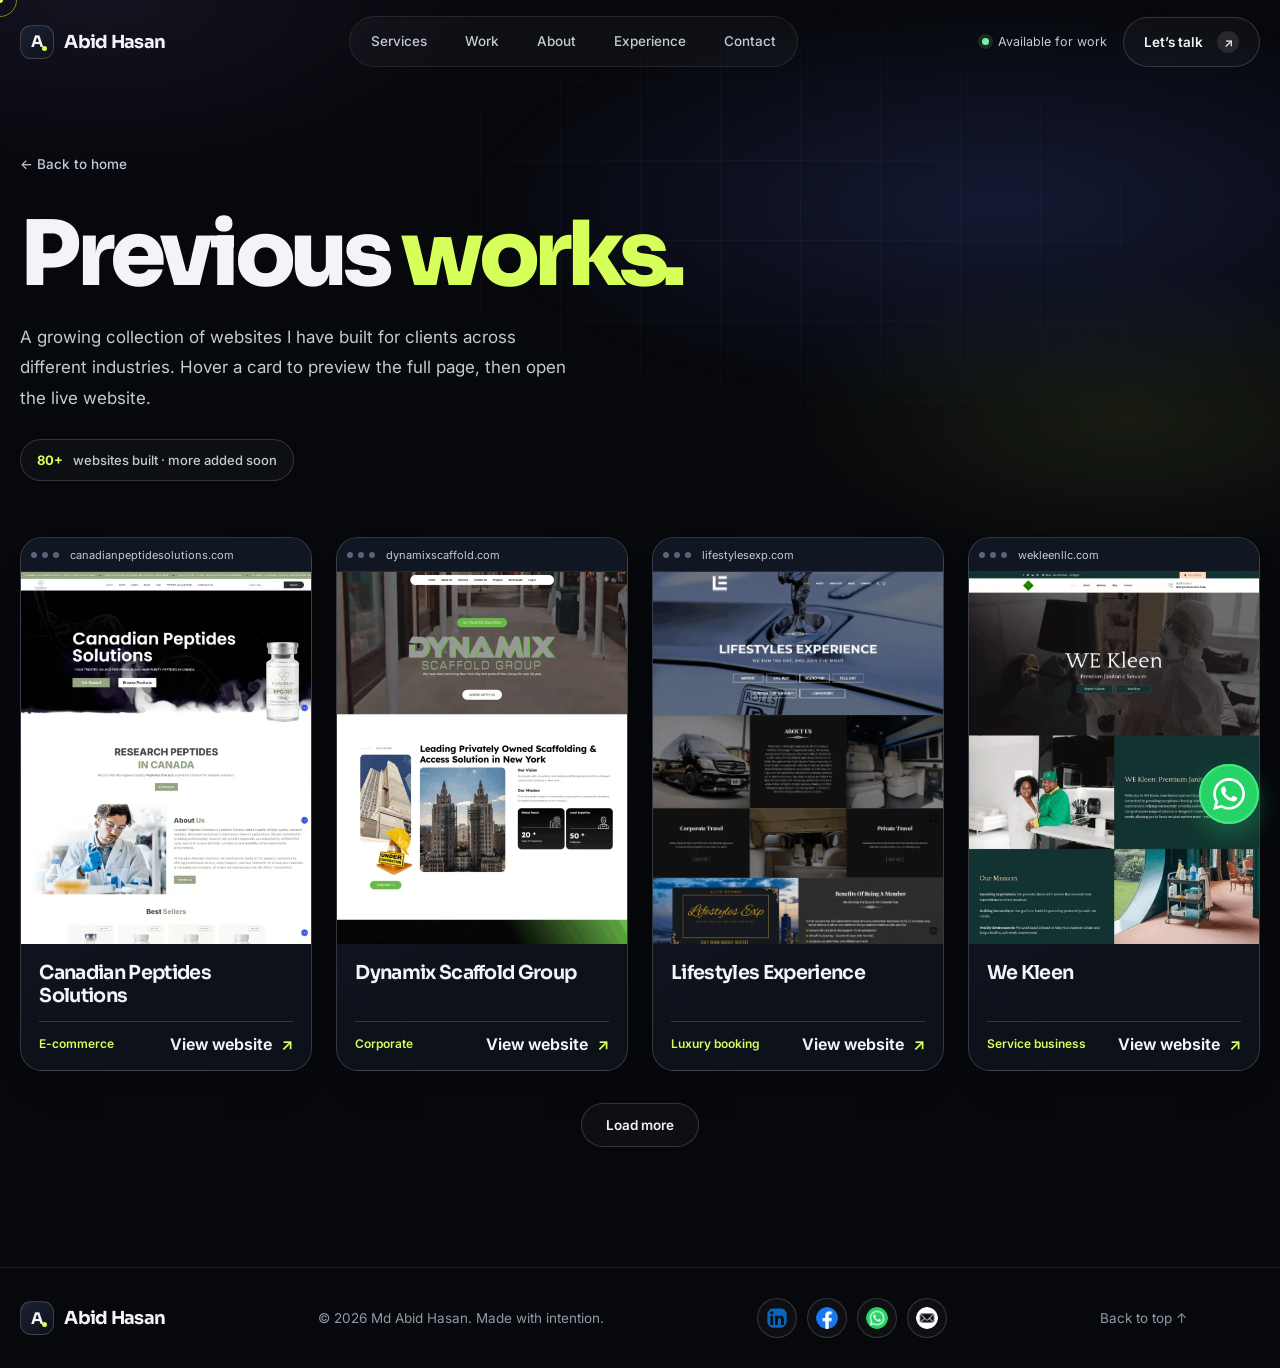
==== commit e0e4bd4e: "Update portfolio layout and projects" ====
--- a/works.html
+++ b/works.html
@@ -15,6 +15,7 @@
 <link rel="preconnect" href="https://fonts.gstatic.com" crossorigin>
 <link href="https://fonts.googleapis.com/css2?family=Inter:wght@400;500;600;700&family=Sora:wght@500;600;700;800&display=swap" rel="stylesheet">
 <link rel="stylesheet" href="assets/style.css">
+<noscript><style>.works-grid .project{opacity:1;transform:none}</style></noscript>
 </head>
 <body>
 <a class="skip" href="#main">Skip to content</a>
@@ -40,33 +41,126 @@
     <a class="back" href="index.html#work">← Back to home</a>
     <h1 class="page-title">Previous <em>works.</em></h1>
     <p class="page-sub">A growing collection of websites I have built for clients across different industries. Hover a card to preview the full page, then open the live website.</p>
-    <div class="works-count"><b>40+</b> websites built · more added soon</div>
+    <div class="works-count"><b>80+</b> websites built · more added soon</div>
   </div>
 </section>
 
-<section class="wrap">
+<section class="wrap works-list">
   <!--
     HOW TO ADD A NEW WORK
     Copy one whole <article class="project reveal"> ... </article> block below, paste it
     at the end of the grid (just before the closing </div>), then change:
       1. the screenshot file in assets/ (img src + alt)
       2. the domain text inside <span> in .shot-top
-      3. the tag, title, description and the website link
+      3. the title, category, link URL and link label
     Tip: save the full-page screenshot as .webp to keep the page fast.
   -->
-  <div class="projects works-grid">
-    <article class="project reveal"><div class="shot" data-cursor="Scroll<br>preview"><div class="shot-top"><i></i><i></i><i></i><span>canadianpeptidesolutions.com</span></div><div class="shot-page"><img src="assets/canadian-peptides.webp" alt="Full-page screenshot of Canadian Peptides Solutions" loading="lazy"></div></div>
-      <div class="project-info"><div class="project-tag">E-commerce</div><h3>Canadian Peptides Solutions</h3><p>A product-focused e-commerce website with a clean catalog layout, informational content blocks and trust-building visuals.</p><a class="visit" href="https://canadianpeptidesolutions.com/" target="_blank" rel="noopener">View website <span>↗</span></a></div></article>
-    <article class="project reveal"><div class="shot" data-cursor="Scroll<br>preview"><div class="shot-top"><i></i><i></i><i></i><span>dynamixscaffold.com</span></div><div class="shot-page"><img src="assets/dynamix-scaffold.webp" alt="Full-page screenshot of Dynamix Scaffold Group" loading="lazy"></div></div>
-      <div class="project-info"><div class="project-tag">Corporate</div><h3>Dynamix Scaffold Group</h3><p>A bold corporate website for a scaffold and access solutions company, with strong service hierarchy and lead-focused sections.</p><a class="visit" href="https://dynamixscaffold.com/" target="_blank" rel="noopener">View website <span>↗</span></a></div></article>
-    <article class="project reveal"><div class="shot" data-cursor="Scroll<br>preview"><div class="shot-top"><i></i><i></i><i></i><span>lifestylesexp.com</span></div><div class="shot-page"><img src="assets/lifestyles-experience.webp" alt="Full-page screenshot of Lifestyles Experience" loading="lazy"></div></div>
-      <div class="project-info"><div class="project-tag">Luxury booking</div><h3>Lifestyles Experience</h3><p>A dark luxury website experience designed to highlight premium transport services and communicate exclusivity.</p><a class="visit" href="https://lifestylesexp.com/" target="_blank" rel="noopener">View website <span>↗</span></a></div></article>
-    <article class="project reveal"><div class="shot" data-cursor="Scroll<br>preview"><div class="shot-top"><i></i><i></i><i></i><span>wekleenllc.com</span></div><div class="shot-page"><img src="assets/we-kleen.webp" alt="Full-page screenshot of We Kleen" loading="lazy"></div></div>
-      <div class="project-info"><div class="project-tag">Service business</div><h3>We Kleen</h3><p>A trust-focused service website with a strong brand tone, clear process explanation and multiple conversion points.</p><a class="visit" href="https://wekleenllc.com/" target="_blank" rel="noopener">View website <span>↗</span></a></div></article>
-    <article class="project reveal"><div class="shot" data-cursor="Scroll<br>preview"><div class="shot-top"><i></i><i></i><i></i><span>conmas.us</span></div><div class="shot-page"><img src="assets/conmas.webp" alt="Full-page screenshot of Conmas" loading="lazy"></div></div>
-      <div class="project-info"><div class="project-tag">Creative brand</div><h3>Conmas</h3><p>A visually rich creative website with strong atmosphere, content sections and an immersive entertainment brand identity.</p><a class="visit" href="https://conmas.us/" target="_blank" rel="noopener">View website <span>↗</span></a></div></article>
-    <article class="project reveal"><div class="shot" data-cursor="Scroll<br>preview"><div class="shot-top"><i></i><i></i><i></i><span>zagarx.com</span></div><div class="shot-page"><img src="assets/zagarx.webp" alt="Full-page screenshot of Zagarx" loading="lazy"></div></div>
-      <div class="project-info"><div class="project-tag">Medical procurement</div><h3>Zagarx</h3><p>A clean, trustworthy medical procurement site built to present categories, compliance and partner information clearly.</p><a class="visit" href="https://zagarx.com/" target="_blank" rel="noopener">View website <span>↗</span></a></div></article>
+  <div class="projects works-grid" id="works-grid">
+    <article class="project reveal">
+      <a class="project-link" href="https://canadianpeptidesolutions.com/" target="_blank" rel="noopener" aria-label="View website for Canadian Peptides Solutions">
+        <div class="shot" data-cursor="Scroll<br>preview"><div class="shot-top"><i></i><i></i><i></i><span>canadianpeptidesolutions.com</span></div><div class="shot-page"><img src="assets/canadian-peptides.webp" alt="Full-page screenshot of Canadian Peptides Solutions" loading="lazy"></div></div>
+        <div class="project-info">
+          <h3>Canadian Peptides Solutions</h3>
+          <div class="project-footer">
+            <span class="project-category">E-commerce</span>
+            <span class="visit">View website <span>↗</span></span>
+          </div>
+        </div>
+      </a>
+    </article>
+    <article class="project reveal">
+      <a class="project-link" href="https://dynamixscaffold.com/" target="_blank" rel="noopener" aria-label="View website for Dynamix Scaffold Group">
+        <div class="shot" data-cursor="Scroll<br>preview"><div class="shot-top"><i></i><i></i><i></i><span>dynamixscaffold.com</span></div><div class="shot-page"><img src="assets/dynamix-scaffold.webp" alt="Full-page screenshot of Dynamix Scaffold Group" loading="lazy"></div></div>
+        <div class="project-info">
+          <h3>Dynamix Scaffold Group</h3>
+          <div class="project-footer">
+            <span class="project-category">Corporate</span>
+            <span class="visit">View website <span>↗</span></span>
+          </div>
+        </div>
+      </a>
+    </article>
+    <article class="project reveal">
+      <a class="project-link" href="https://lifestylesexp.com/" target="_blank" rel="noopener" aria-label="View website for Lifestyles Experience">
+        <div class="shot" data-cursor="Scroll<br>preview"><div class="shot-top"><i></i><i></i><i></i><span>lifestylesexp.com</span></div><div class="shot-page"><img src="assets/lifestyles-experience.webp" alt="Full-page screenshot of Lifestyles Experience" loading="lazy"></div></div>
+        <div class="project-info">
+          <h3>Lifestyles Experience</h3>
+          <div class="project-footer">
+            <span class="project-category">Luxury booking</span>
+            <span class="visit">View website <span>↗</span></span>
+          </div>
+        </div>
+      </a>
+    </article>
+    <article class="project reveal">
+      <a class="project-link" href="https://wekleenllc.com/" target="_blank" rel="noopener" aria-label="View website for We Kleen">
+        <div class="shot" data-cursor="Scroll<br>preview"><div class="shot-top"><i></i><i></i><i></i><span>wekleenllc.com</span></div><div class="shot-page"><img src="assets/we-kleen.webp" alt="Full-page screenshot of We Kleen" loading="lazy"></div></div>
+        <div class="project-info">
+          <h3>We Kleen</h3>
+          <div class="project-footer">
+            <span class="project-category">Service business</span>
+            <span class="visit">View website <span>↗</span></span>
+          </div>
+        </div>
+      </a>
+    </article>
+    <article class="project reveal">
+      <a class="project-link" href="https://conmas.us/" target="_blank" rel="noopener" aria-label="View website for Conmas">
+        <div class="shot" data-cursor="Scroll<br>preview"><div class="shot-top"><i></i><i></i><i></i><span>conmas.us</span></div><div class="shot-page"><img src="assets/conmas.webp" alt="Full-page screenshot of Conmas" loading="lazy"></div></div>
+        <div class="project-info">
+          <h3>Conmas</h3>
+          <div class="project-footer">
+            <span class="project-category">Creative brand</span>
+            <span class="visit">View website <span>↗</span></span>
+          </div>
+        </div>
+      </a>
+    </article>
+    <article class="project reveal">
+      <a class="project-link" href="https://zagarx.com/" target="_blank" rel="noopener" aria-label="View website for Zagarx">
+        <div class="shot" data-cursor="Scroll<br>preview"><div class="shot-top"><i></i><i></i><i></i><span>zagarx.com</span></div><div class="shot-page"><img src="assets/zagarx.webp" alt="Full-page screenshot of Zagarx" loading="lazy"></div></div>
+        <div class="project-info">
+          <h3>Zagarx</h3>
+          <div class="project-footer">
+            <span class="project-category">Medical procurement</span>
+            <span class="visit">View website <span>↗</span></span>
+          </div>
+        </div>
+      </a>
+    </article>
+    <article class="project reveal">
+      <a class="project-link" href="https://whipmysoul.com/" target="_blank" rel="noopener" aria-label="View website for Whip My Soul">
+        <div class="shot" data-cursor="Scroll<br>preview">
+        <div class="shot-top"><i></i><i></i><i></i><span>whipmysoul.com</span></div>
+        <div class="shot-page"><img src="assets/whip-my-soul.webp" alt="Full-page screenshot of Whip My Soul" loading="lazy"></div>
+      </div>
+        <div class="project-info">
+          <h3>Whip My Soul</h3>
+          <div class="project-footer">
+            <span class="project-category">Restaurant</span>
+            <span class="visit">View website <span>↗</span></span>
+          </div>
+        </div>
+      </a>
+    </article>
+    <article class="project reveal">
+      <a class="project-link" href="https://ambrnyc.com/" target="_blank" rel="noopener" aria-label="View website for Am Building Restoration">
+        <div class="shot" data-cursor="Scroll<br>preview">
+        <div class="shot-top"><i></i><i></i><i></i><span>ambrnyc.com</span></div>
+        <div class="shot-page"><img src="assets/am-building-restoration.webp" alt="Full-page screenshot of Am Building Restoration" loading="lazy"></div>
+      </div>
+        <div class="project-info">
+          <h3>Am Building Restoration</h3>
+          <div class="project-footer">
+            <span class="project-category">Building restoration</span>
+            <span class="visit">View website <span>↗</span></span>
+          </div>
+        </div>
+      </a>
+    </article>
+  </div>
+  <div class="works-end" id="works-end" hidden>
+    <button class="btn btn-ghost" id="load-more" type="button" aria-controls="works-grid">Load more</button>
   </div>
 </section>
 </main>
@@ -93,7 +187,26 @@
 const nl=$('#navLinks'),mb=$('#menuBtn');
 mb.addEventListener('click',()=>{const o=nl.classList.toggle('open');mb.setAttribute('aria-expanded',o)});
 const io=new IntersectionObserver(es=>es.forEach(e=>{if(e.isIntersecting){e.target.classList.add('in');io.unobserve(e.target)}}),{threshold:.12,rootMargin:'0px 0px -6% 0px'});
-$$('.reveal').forEach(el=>io.observe(el));
+const works = $$('#works-grid > .project');
+const batchSize = 4;
+const loadMore = $('#load-more');
+const loadMoreRow = $('#works-end');
+let shown = batchSize;
+
+works.slice(shown).forEach(project => { project.hidden = true; });
+loadMoreRow.hidden = shown >= works.length;
+$$('.reveal:not([hidden])').forEach(el=>io.observe(el));
+
+loadMore.addEventListener('click', () => {
+  const batch = works.slice(shown, shown + batchSize);
+  for (const project of batch) {
+    project.hidden = false;
+    io.observe(project);
+  }
+  shown += batch.length;
+  if (shown >= works.length) loadMoreRow.hidden = true;
+  batch[0]?.querySelector('.project-link').focus();
+});
 if(matchMedia('(pointer:fine)').matches&&!reduce){
   const c=$('#cursor'),ring=$('#ring'),lab=$('#clabel');let mx=0,my=0,rx=0,ry=0;
   c.style.opacity=ring.style.opacity=1;
--- a/assets/style.css
+++ b/assets/style.css
@@ -3,7 +3,7 @@
   --ink:#f2f4f8;--soft:#c3cad6;--muted:#8f98a8;--faint:#5f6877;
   --line:rgba(255,255,255,.09);--line2:rgba(255,255,255,.16);
   --lime:#d6ff59;--blue:#5577ff;--violet:#a98cff;
-  --max:1240px;--ease:cubic-bezier(.2,.75,.25,1);
+  --max:1600px;--ease:cubic-bezier(.2,.75,.25,1);
   --r-lg:28px;--r-md:18px;--r-sm:10px;
 }
 *{box-sizing:border-box}
@@ -18,7 +18,7 @@
 :focus-visible{outline:2px solid var(--lime);outline-offset:3px;border-radius:6px}
 .skip{position:absolute;left:16px;top:-60px;z-index:200;background:var(--lime);color:#0b0f05;padding:10px 16px;border-radius:99px;font-weight:600;font-size:14px;transition:top .2s}
 .skip:focus{top:14px}
-.wrap{width:min(var(--max),calc(100% - 64px));margin:auto}
+.wrap{width:min(var(--max),calc(100% - clamp(36px, 3.2vw, 80px)));margin:auto}
 .display{font-family:"Sora",sans-serif;font-weight:700;letter-spacing:-.045em;line-height:1.02}
 .lime{color:var(--lime)}
 
@@ -93,27 +93,24 @@
 .hero-chips span{padding:8px 14px;border-radius:99px;border:1px solid var(--line);background:rgba(255,255,255,.025);font-size:12.5px;font-weight:500;color:var(--soft)}
 
 .hero-right{position:relative;align-self:stretch}
-.stage{position:relative;height:100%;min-height:720px}
-.portrait{position:absolute;z-index:3;left:50%;bottom:0;height:82%;width:auto;max-width:none;transform:translateX(-50%);filter:drop-shadow(0 30px 50px rgba(0,0,0,.45));-webkit-mask-image:linear-gradient(180deg,#000 88%,transparent);mask-image:linear-gradient(180deg,#000 88%,transparent)}
-.orbit{position:absolute;left:50%;top:40%;aspect-ratio:1;border-radius:50%;border:1px solid rgba(214,255,89,.16);z-index:2;animation:spin var(--dur) linear infinite}
+.stage{--orbit-inner-max:407px;--orbit-outer-max:550px;position:relative;isolation:isolate;height:100%;min-height:720px}
+
+.portrait{position:absolute;z-index:3;left:50%;bottom:0;width:min(104%,760px);height:auto;max-height:88%;object-fit:contain;object-position:center bottom;transform:translateX(-50%);filter:drop-shadow(0 30px 50px rgba(0,0,0,.45));-webkit-mask-image:linear-gradient(180deg,#000 88%,transparent);mask-image:linear-gradient(180deg,#000 88%,transparent)}
+.orbit{position:absolute;left:50%;top:45%;aspect-ratio:1;border-radius:50%;border:1px solid rgba(214,255,89,.16);z-index:2;pointer-events:none;transform:translate(-50%,-50%);animation:spin var(--dur) linear infinite}
 .orbit:before{content:"";position:absolute;inset:16px;border-radius:50%;border:1px dashed rgba(255,255,255,.06)}
-.orbit-1{width:68%;--dur:46s}
-.orbit-2{width:92%;--dur:70s;animation-direction:reverse;border-color:rgba(255,255,255,.09)}
+.orbit-1{width:min(61%,var(--orbit-inner-max));--dur:46s}
+.orbit-2{width:min(82%,var(--orbit-outer-max));--dur:70s;animation-direction:reverse;border-color:rgba(255,255,255,.09)}
 @keyframes spin{from{transform:translate(-50%,-50%) rotate(0)}to{transform:translate(-50%,-50%) rotate(360deg)}}
 @keyframes spinback{from{transform:rotate(0)}to{transform:rotate(-360deg)}}
-.tech{position:absolute;z-index:4;width:62px;height:62px;margin:-31px 0 0 -31px}
+.tech{position:absolute;width:56px;height:56px;transform:translate(-50%,-50%)}
 .tech i{display:grid;place-items:center;width:100%;height:100%;border-radius:20px;background:rgba(12,16,25,.88);border:1px solid var(--line2);box-shadow:0 18px 36px -10px rgba(0,0,0,.6),inset 0 1px 0 rgba(255,255,255,.08);backdrop-filter:blur(8px);animation:spinback var(--dur) linear infinite}
 .orbit-2 .tech i{animation-name:spinfwd}
 @keyframes spinfwd{from{transform:rotate(0)}to{transform:rotate(360deg)}}
 .tech img{width:34px;height:34px;object-fit:contain}
 .orbit-1 .tech i{border-radius:50%}
-.glass{position:absolute;z-index:5;display:flex;align-items:center;gap:14px;padding:14px 18px;border-radius:var(--r-md);background:rgba(14,18,28,.72);border:1px solid var(--line2);backdrop-filter:blur(16px);-webkit-backdrop-filter:blur(16px);box-shadow:0 24px 50px -16px rgba(0,0,0,.6)}
-.glass strong{display:block;font:700 26px/1 "Sora",sans-serif;letter-spacing:-.04em}
-.glass small{display:block;font-size:12px;color:var(--muted);line-height:1.35;margin-top:4px}
-.glass-a{left:0;bottom:3%;animation:floaty 7s ease-in-out infinite}
-.glass-b{right:0;top:10%;animation:floaty 8s ease-in-out -3s infinite}
-.glass-b .dot{width:9px;height:9px;border-radius:50%;background:#7bf0a0;box-shadow:0 0 0 5px rgba(123,240,160,.15)}
-@keyframes floaty{50%{transform:translateY(-10px)}}
+.experience-badge{position:absolute;z-index:5;left:3%;bottom:5%;display:grid;gap:8px;min-width:170px;padding:19px 23px;border:1px solid rgba(255,255,255,.23);border-radius:var(--r-md);background:linear-gradient(140deg,rgba(255,255,255,.12),rgba(255,255,255,.025));box-shadow:inset 0 1px 0 rgba(255,255,255,.09),0 12px 26px rgba(0,0,0,.20);backdrop-filter:blur(7px) saturate(1.08);-webkit-backdrop-filter:blur(7px) saturate(1.08)}
+.experience-badge strong{font:800 clamp(36px,4vw,56px)/.94 "Sora",sans-serif;color:var(--lime);letter-spacing:-.06em}
+.experience-badge span{font-size:15px;color:var(--ink);line-height:1.35}
 
 /* marquee */
 .marquee{border-top:1px solid var(--line);border-bottom:1px solid var(--line);background:var(--bg2);padding:22px 0;overflow:hidden}
@@ -133,36 +130,46 @@
 .sec-aside{max-width:360px;color:var(--soft);font-size:16px;line-height:1.8;padding-bottom:8px}
 
 /* stats */
-.stats{padding:0;margin-top:-1px}
-.stats-grid{display:grid;grid-template-columns:repeat(4,1fr);border-bottom:1px solid var(--line)}
-.stat{padding:48px 32px 44px 0;border-right:1px solid var(--line)}
-.stat:not(:first-child){padding-left:32px}
-.stat:last-child{border:0}
-.stat b{display:block;font:700 clamp(44px,5vw,68px)/1 "Sora",sans-serif;letter-spacing:-.05em}
+.stats{padding:26px 0 0;margin-top:-1px;background:radial-gradient(ellipse at 52% 0%,rgba(214,255,89,.085),transparent 78%)}
+.stats-grid{display:grid;grid-template-columns:repeat(4,minmax(0,1fr));gap:16px}
+.stat{min-width:0;padding:26px 24px 25px;border:1px solid var(--line);border-radius:var(--r-md);background:linear-gradient(145deg,rgba(255,255,255,.10),rgba(255,255,255,.024));box-shadow:inset 0 1px rgba(255,255,255,.07);backdrop-filter:blur(12px);-webkit-backdrop-filter:blur(12px)}
+.stat.reveal{transition:opacity .9s var(--ease),transform .9s var(--ease),translate .4s var(--ease),border-color .35s,box-shadow .35s,background-color .35s}
+@media(hover:hover){
+  .stat:hover{translate:0 -4px;border-color:rgba(214,255,89,.42);background-color:rgba(214,255,89,.08);box-shadow:inset 0 1px rgba(214,255,89,.17),0 14px 32px -20px rgba(214,255,89,.38)}
+}
+.stat b{display:block;font:700 clamp(36px,4vw,58px)/1 "Sora",sans-serif;letter-spacing:-.05em}
 .stat b sup{font-size:.5em;color:var(--lime);vertical-align:top;margin-left:2px;position:relative;top:.15em}
-.stat>span{display:block;margin-top:14px;font-size:14.5px;color:var(--muted);max-width:210px;line-height:1.55}
+.stat>span{display:block;margin-top:12px;font-size:14px;color:var(--soft);max-width:230px;line-height:1.55}
 
 /* services */
 
 /* work */
 .work{background:linear-gradient(180deg,var(--bg2),var(--bg))}
-.projects{display:grid;grid-template-columns:repeat(3,minmax(0,1fr));gap:60px 28px;align-items:start}
-.project:nth-child(3n+2){margin-top:64px}
-.shot{position:relative;height:500px;border-radius:var(--r-md);overflow:hidden;background:#161b26;border:1px solid var(--line2);isolation:isolate;box-shadow:0 40px 80px -30px rgba(0,0,0,.7);transition:border-color .4s,transform .6s var(--ease)}
-.project:hover .shot{border-color:rgba(214,255,89,.4);transform:translateY(-6px)}
-.shot-top{position:absolute;z-index:3;top:0;left:0;right:0;height:34px;display:flex;align-items:center;gap:6px;padding:0 14px;background:#0d111a;border-bottom:1px solid var(--line)}
-.shot-top i{width:7px;height:7px;border-radius:50%;background:#3a4252}
-.shot-top span{margin-left:10px;font-size:11px;color:var(--muted)}
-.shot-page{position:absolute;top:34px;left:0;right:0;transition:transform 6s cubic-bezier(.18,.7,.25,1);will-change:transform}
+.projects{display:grid;grid-template-columns:repeat(4,minmax(0,1fr));gap:24px;align-items:stretch}
+.project{display:flex;flex-direction:column;min-width:0;border:1px solid var(--line2);border-radius:22px;background:linear-gradient(150deg,rgba(26,34,52,.91),rgba(13,17,26,.98) 75%);box-shadow:0 20px 36px -28px rgba(0,0,0,.8);transition:opacity .9s var(--ease),transform .9s var(--ease),border-color .3s,box-shadow .3s}
+.project-link{display:flex;flex:1;flex-direction:column;min-width:0;border-radius:inherit}
+.project-link:focus-visible{outline-offset:4px;border-radius:inherit}
+.project:hover,.project:focus-within{border-color:rgba(214,255,89,.36);box-shadow:0 22px 44px -23px rgba(0,0,0,.88)}
+.shot{--shot-window:clamp(320px,29vw,440px);--shot-bar:34px;position:relative;height:calc(var(--shot-window) + var(--shot-bar));flex:none;border-radius:21px 21px 0 0;overflow:hidden;background:#101520;isolation:isolate}
+.shot-top{position:absolute;z-index:3;top:0;left:0;right:0;height:var(--shot-bar);display:flex;align-items:center;gap:5px;padding:0 10px;background:#101622;border-bottom:1px solid var(--line)}
+.shot-top i{width:6px;height:6px;flex:none;border-radius:50%;background:#58647b}
+.shot-top span{min-width:0;margin-left:6px;overflow:hidden;text-overflow:ellipsis;white-space:nowrap;font-size:11px;color:var(--soft)}
+.shot-page{position:absolute;top:var(--shot-bar);left:0;right:0;transition:transform 2.4s ease-in-out}
 .shot-page img{display:block;width:100%;height:auto}
-.project:hover .shot-page,.project:focus-within .shot-page{transform:translateY(calc(-100% + 466px))}
-.project-info{padding:22px 4px 0}
-.project-tag{display:inline-flex;align-items:center;gap:10px;font-size:12.5px;font-weight:600;color:var(--lime)}
-.project-tag span{color:var(--faint);font-weight:500}
-.project h3{font:600 26px/1.15 "Sora",sans-serif;letter-spacing:-.04em;margin:10px 0 10px}
-.project p{color:var(--muted);font-size:15px;line-height:1.7}
-.visit{display:inline-flex;align-items:center;gap:10px;margin-top:18px;font-size:14px;font-weight:600;border-bottom:1px solid var(--line2);padding-bottom:5px;transition:color .25s,border-color .25s,gap .3s var(--ease)}
-.visit:hover{color:var(--lime);border-color:var(--lime);gap:16px}
+@media(hover:hover) and (prefers-reduced-motion:no-preference){
+  .project-link:is(:hover,:focus-visible) .shot-page{
+    transform:translateY(min(0px,calc(var(--shot-window) - 100%)));
+    transition:transform 11.5s cubic-bezier(.32,.15,.54,1);
+  }
+}
+
+.project-info{display:flex;flex:1;flex-direction:column;align-items:flex-start;gap:14px;padding:17px 18px 16px}
+.project h3{font:650 clamp(18px,1.5vw,24px)/1.2 "Sora",sans-serif;letter-spacing:-.035em}
+.project-footer{display:flex;width:100%;align-items:center;justify-content:space-between;gap:12px;margin-top:auto;border-top:1px solid var(--line2);padding-top:12px}
+.project-category{font-size:12px;font-weight:600;line-height:1.3;color:var(--lime)}
+.visit{display:inline-flex;flex:none;align-items:center;gap:9px;font-size:16px;font-weight:650;line-height:1.3;white-space:nowrap;transition:color .25s}
+.visit span{color:var(--lime)}
+.project-link:is(:hover,:focus-visible) .visit{color:var(--lime)}
 
 /* about */
 .about{overflow:hidden}
@@ -262,14 +269,12 @@
 .footer a:hover{color:var(--lime)}
 .footer .brand{color:var(--ink)}
 .social{display:flex;gap:18px;margin-right:72px}
-.wa-float{position:fixed;right:18px;bottom:20px;z-index:70;display:grid;place-items:center;width:60px;height:60px;border-radius:50%;background:#25d366;color:#fff;box-shadow:0 14px 34px rgba(37,211,102,.45);transition:transform .3s var(--ease);animation:waBlink 1.6s ease-in-out infinite}
-.wa-float:hover{transform:scale(1.1)}
+.wa-float{position:fixed;right:21px;bottom:calc(76px + env(safe-area-inset-bottom,0px));z-index:70;display:grid;place-items:center;width:60px;height:60px;border-radius:50%;background:#25d366;color:#fff;box-shadow:0 10px 26px rgba(37,211,102,.30);transition:transform .3s var(--ease),box-shadow .3s}
+.wa-float:hover,.wa-float:focus-visible{transform:scale(1.07);box-shadow:0 12px 30px rgba(37,211,102,.45)}
 .wa-float svg{width:32px;height:32px;fill:#fff}
-.wa-float:before,.wa-float:after{content:"";position:absolute;inset:0;border-radius:50%;border:2px solid #25d366;animation:waRing 1.8s ease-out infinite;pointer-events:none}
-.wa-float:after{animation-delay:.9s}
-@keyframes waRing{from{transform:scale(1);opacity:.8}to{transform:scale(1.9);opacity:0}}
-@keyframes waBlink{0%,100%{box-shadow:0 14px 34px rgba(37,211,102,.45);filter:brightness(1)}50%{box-shadow:0 0 0 6px rgba(37,211,102,.22),0 14px 40px rgba(37,211,102,.7);filter:brightness(1.18)}}
-@media (prefers-reduced-motion:reduce){.wa-float,.wa-float:before,.wa-float:after{animation:none}}
+.wa-float:before{content:"";position:absolute;inset:0;border-radius:50%;border:2px solid #48e685;animation:waRing 3.5s ease-in-out infinite;pointer-events:none}
+@keyframes waRing{0%{transform:scale(1);opacity:0}24%{opacity:.38}68%,100%{transform:scale(1.57);opacity:0}}
+@media(prefers-reduced-motion:reduce){.wa-float:before{animation:none;opacity:0}}
 .social-icons{display:flex;align-items:center;gap:10px}
 .social-icons a{display:grid;place-items:center;width:40px;height:40px;border-radius:50%;border:1px solid var(--line2);background:rgba(255,255,255,.03);transition:transform .3s var(--ease),border-color .3s,background .3s}
 .social-icons a:hover{transform:translateY(-3px);border-color:var(--lime);background:rgba(214,255,89,.08)}
@@ -283,32 +288,30 @@
   .hero-wrap{grid-template-columns:1fr;gap:0}
   .hero-left{padding-bottom:30px}
   .hero-right{max-width:760px;margin:0 auto;width:100%}
-  .stage{min-height:660px}
-  .nav-links{display:none}
+  .stage{--orbit-inner-max:380px;--orbit-outer-max:515px;min-height:660px}
+  .nav-links{display:none;position:absolute;top:100%;right:24px;width:min(300px,calc(100% - 48px));flex-direction:column;border-radius:var(--r-md);padding:10px;background:rgba(10,13,20,.96);backdrop-filter:blur(20px)}
+  .nav-links.open{display:flex}
+  .nav-links a{padding:12px 16px}
+  .menu-btn{display:grid;place-items:center}
   .exp-layout{grid-template-columns:1fr;gap:48px}
   .exp-side{position:static}
 }
 @media(max-width:1050px){
   .svc-grid{grid-template-columns:repeat(2,minmax(0,1fr))}
   .more{flex-direction:column;align-items:flex-start;padding:30px 28px}
-  .works-grid{grid-template-columns:repeat(2,minmax(0,1fr))}
-  .projects{grid-template-columns:repeat(2,minmax(0,1fr))}
-  .project:nth-child(3n+2){margin-top:0}
-  .project:nth-child(2n){margin-top:56px}
+  .projects{grid-template-columns:repeat(2,minmax(0,1fr));gap:20px}
+  .shot{--shot-window:clamp(320px,46vw,430px)}
   .contact-inner{grid-template-columns:1fr;gap:44px}
 }
 @media(max-width:900px){
-  .wrap{width:min(var(--max),calc(100% - 44px))}
+  .wrap{width:min(var(--max),calc(100% - 36px))}
   .section{padding:104px 0}
   .sec-head{flex-direction:column;align-items:flex-start;gap:20px;margin-bottom:46px}
   .about-layout{grid-template-columns:1fr}
   .portrait-card{min-height:520px}
   .cards{grid-template-columns:1fr;margin-top:56px}
-  .stats-grid{grid-template-columns:1fr 1fr}
-  .stat:nth-child(2){border-right:0}
-  .stat:nth-child(3){padding-left:0;border-top:1px solid var(--line)}
-  .stat:nth-child(4){border-top:1px solid var(--line)}
-  .stat{padding-top:34px;padding-bottom:30px}
+  .stats-grid{grid-template-columns:repeat(2,minmax(0,1fr));gap:12px}
+  .stat{padding:22px 18px}
   .steps{grid-template-columns:1fr 1fr}
   .step:nth-child(2){border-right:0}
   .step:nth-child(3){padding-left:0;border-top:1px solid var(--line)}
@@ -323,48 +326,45 @@
   .svc.w2 .svc-tags{max-width:100%}
   .more-copy{flex-direction:column;align-items:flex-start;gap:10px}
   .more .btn{width:100%;justify-content:space-between}
-  .works-grid{grid-template-columns:1fr;gap:48px}
-  .works-grid .shot{height:400px}
-  .works-grid .project:hover .shot-page,.works-grid .project:focus-within .shot-page{transform:translateY(calc(-100% + 366px))}
   .page-head{padding-top:116px}
   .nav{height:70px}
   .nav.scrolled{height:62px}
   .availability,.nav-right .btn{display:none}
   .menu-btn{display:grid;place-items:center}
-  .nav-links{position:absolute;top:70px;left:14px;right:14px;flex-direction:column;border-radius:var(--r-md);padding:10px;background:rgba(10,13,20,.96);backdrop-filter:blur(20px)}
-  .nav-links.open{display:flex}
-  .nav-links a{padding:14px 16px}
+  .nav-links{left:14px;right:14px;width:auto}
   .hero{padding-top:104px}
   .hero-title{font-size:clamp(42px,15.2vw,72px)}
   .hero-tag{font-size:clamp(13px,4.3vw,18px);gap:10px;margin-top:6px}.hero-tag:before{width:22px}
   .hero-intro{font-size:16.5px}
-  .stage{min-height:480px}
-  .tech{width:46px;height:46px;margin:-23px 0 0 -23px}
+  .stage{--orbit-inner-max:270px;--orbit-outer-max:360px;min-height:480px}
+  .tech{width:42px;height:42px}
   .tech i{border-radius:15px}
   .tech img{width:25px;height:25px}
-  .glass{padding:10px 13px}
-  .glass strong{font-size:20px}
-  .glass small{font-size:11px}
-  .glass-a{bottom:6%}
-  .glass-b{display:none}
+
+  .portrait{width:110%}
+  .stat{padding:17px 13px}
+  .stat b{font-size:clamp(28px,8vw,36px)}
+  .stat>span{font-size:12.5px}
+  .experience-badge{left:1%;bottom:6%;min-width:124px;padding:12px 15px;gap:5px}
+  .experience-badge strong{font-size:36px}
+  .experience-badge span{font-size:12.5px}
   .section{padding:84px 0}
-  .projects{grid-template-columns:1fr;gap:48px}
-  .project:nth-child(2n){margin-top:0}
-  .shot{height:440px}
-  .project:hover .shot-page,.project:focus-within .shot-page{transform:translateY(calc(-100% + 406px))}
+  .projects{grid-template-columns:1fr;gap:20px}
+  .shot{--shot-window:clamp(310px,86vw,420px)}
   .caps{grid-template-columns:1fr}
   .role{padding:24px 22px 26px;margin-left:30px}
   .role:before{left:-30px}
   .contact{padding-bottom:84px}
   form{padding:24px 20px}
   .detail{flex-direction:column;align-items:flex-start;gap:4px}
-  .wa-float{width:54px;height:54px;right:14px;bottom:16px}.wa-float svg{width:28px;height:28px}
+  .wa-float{width:54px;height:54px;right:16px;bottom:calc(62px + env(safe-area-inset-bottom,0px))}.wa-float svg{width:28px;height:28px}
   .cursor,.cursor-ring{display:none}
   .footer-inner{flex-direction:column;align-items:flex-start}
 }
 @media(prefers-reduced-motion:reduce){
   *,*:before,*:after{animation-duration:.01ms!important;animation-iteration-count:1!important;transition-duration:.01ms!important;scroll-behavior:auto!important}
   .reveal{opacity:1;transform:none}
+  .stat:hover{translate:none}
   .hero-title .ln span{transform:none}
   .marquee-track{animation:none!important}
 }
@@ -394,7 +394,7 @@
 .svc.ai{border-color:rgba(214,255,89,.22);background:linear-gradient(155deg,rgba(33,42,22,.9),rgba(11,14,21,.96))}
 .svc-badge{position:absolute;left:28px;bottom:30px;display:none}
 .svc.w2 p{max-width:440px}
-.svc.w2 .svc-tags{max-width:calc(100% - 64px);margin-top:16px}
+.svc.w2 .svc-tags{max-width:calc(100% - clamp(48px, 5.6vw, 104px));margin-top:16px}
 
 /* previous works CTA */
 .more{display:flex;align-items:center;justify-content:space-between;gap:28px;margin-top:84px;padding:34px 40px;border-radius:var(--r-lg);border:1px solid var(--line2);background:linear-gradient(120deg,rgba(214,255,89,.08),rgba(255,255,255,.015) 60%);position:relative;overflow:hidden}
@@ -416,19 +416,17 @@
 .page-sub{max-width:560px;margin-top:22px;color:var(--soft);font-size:17px;line-height:1.8}
 .works-count{display:inline-flex;align-items:center;gap:10px;margin-top:26px;padding:9px 16px;border-radius:99px;border:1px solid var(--line2);background:rgba(255,255,255,.03);font-size:13px;font-weight:500;color:var(--soft)}
 .works-count b{color:var(--lime)}
-.works-grid{display:grid;grid-template-columns:repeat(3,minmax(0,1fr));gap:56px 28px;padding-bottom:120px}
-.works-grid .project:nth-child(3n+2){margin-top:0}
-.works-grid .shot{height:420px}
-.works-grid .project:hover .shot-page,.works-grid .project:focus-within .shot-page{transform:translateY(calc(-100% + 386px))}
-.works-end{text-align:center;padding:0 0 120px}
-.works-end p{color:var(--muted);margin-bottom:22px}
+.works-list{padding-bottom:120px}
+.works-grid .project[hidden]{display:none}
+.works-end{text-align:center;margin-top:32px}
+.works-end .btn{padding-inline:24px}
+.project-link{scroll-margin-block:96px 24px}
 .footer .social-icons{margin:0}
 
 /* responsive overrides for new sections */
 @media(max-width:1050px){
   .svc-grid{grid-template-columns:repeat(2,minmax(0,1fr))}
   .more{flex-direction:column;align-items:flex-start;padding:30px 28px}
-  .works-grid{grid-template-columns:repeat(2,minmax(0,1fr))}
 }
 @media(max-width:650px){
   .svc-grid{grid-template-columns:1fr}.svc.w2{grid-column:auto}
@@ -436,8 +434,5 @@
   .svc.w2 .svc-tags{max-width:calc(100% - 56px)}
   .more-copy{flex-direction:column;align-items:flex-start;gap:10px}
   .more .btn{width:100%;justify-content:space-between}
-  .works-grid{grid-template-columns:1fr;gap:48px}
-  .works-grid .shot{height:400px}
-  .works-grid .project:hover .shot-page,.works-grid .project:focus-within .shot-page{transform:translateY(calc(-100% + 366px))}
   .page-head{padding-top:116px}
 }
